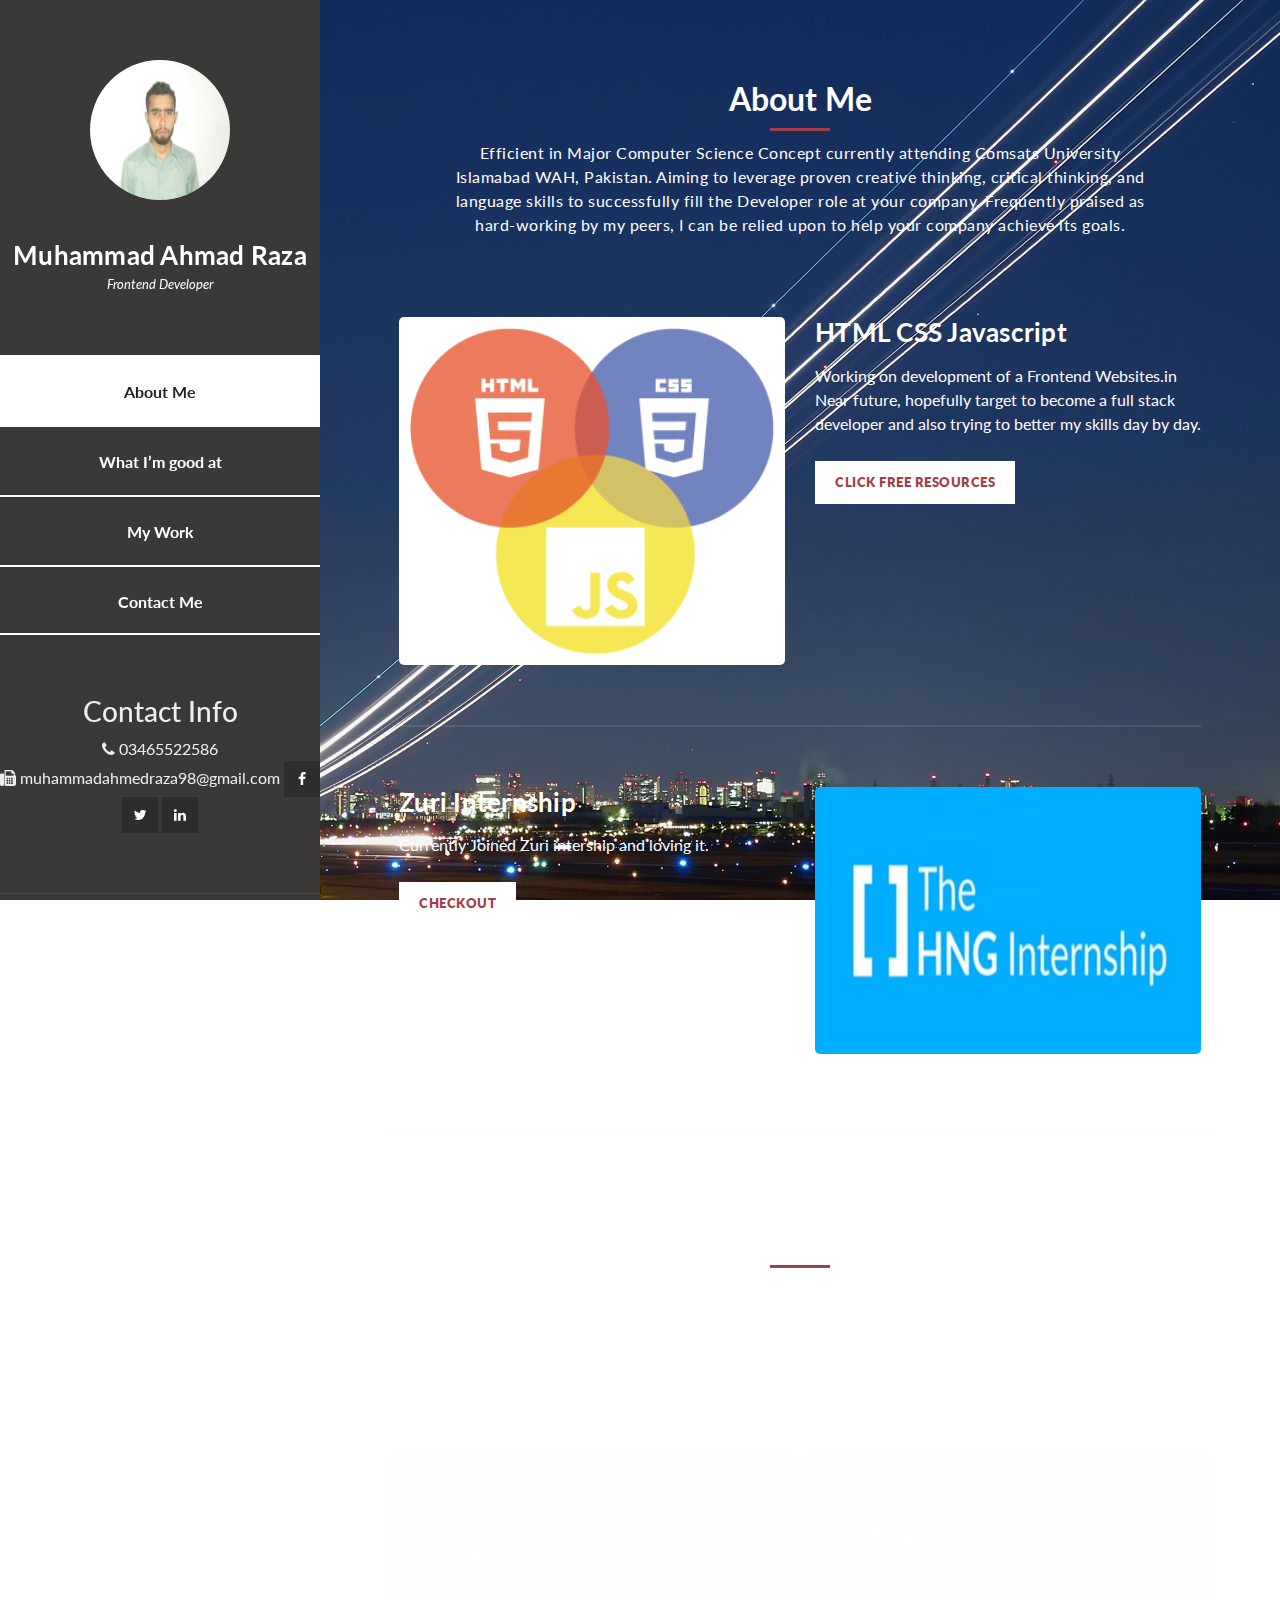
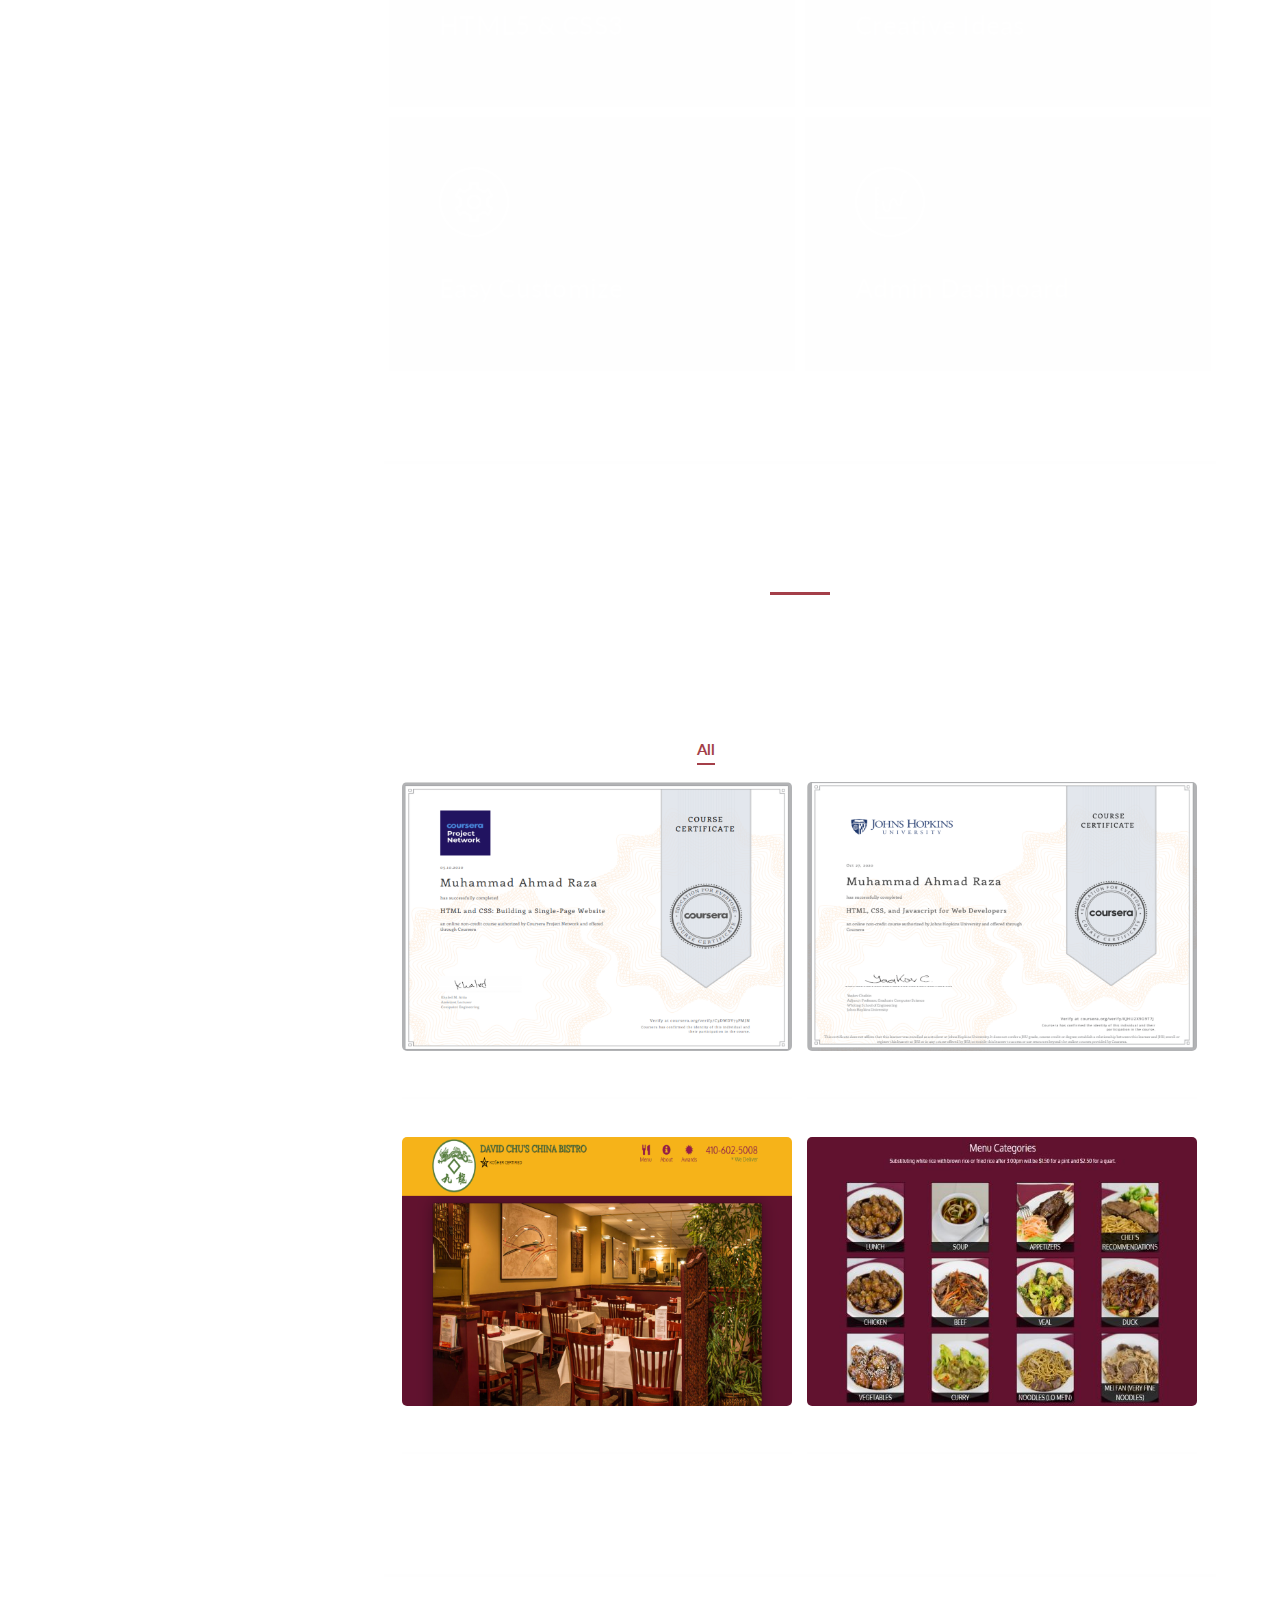
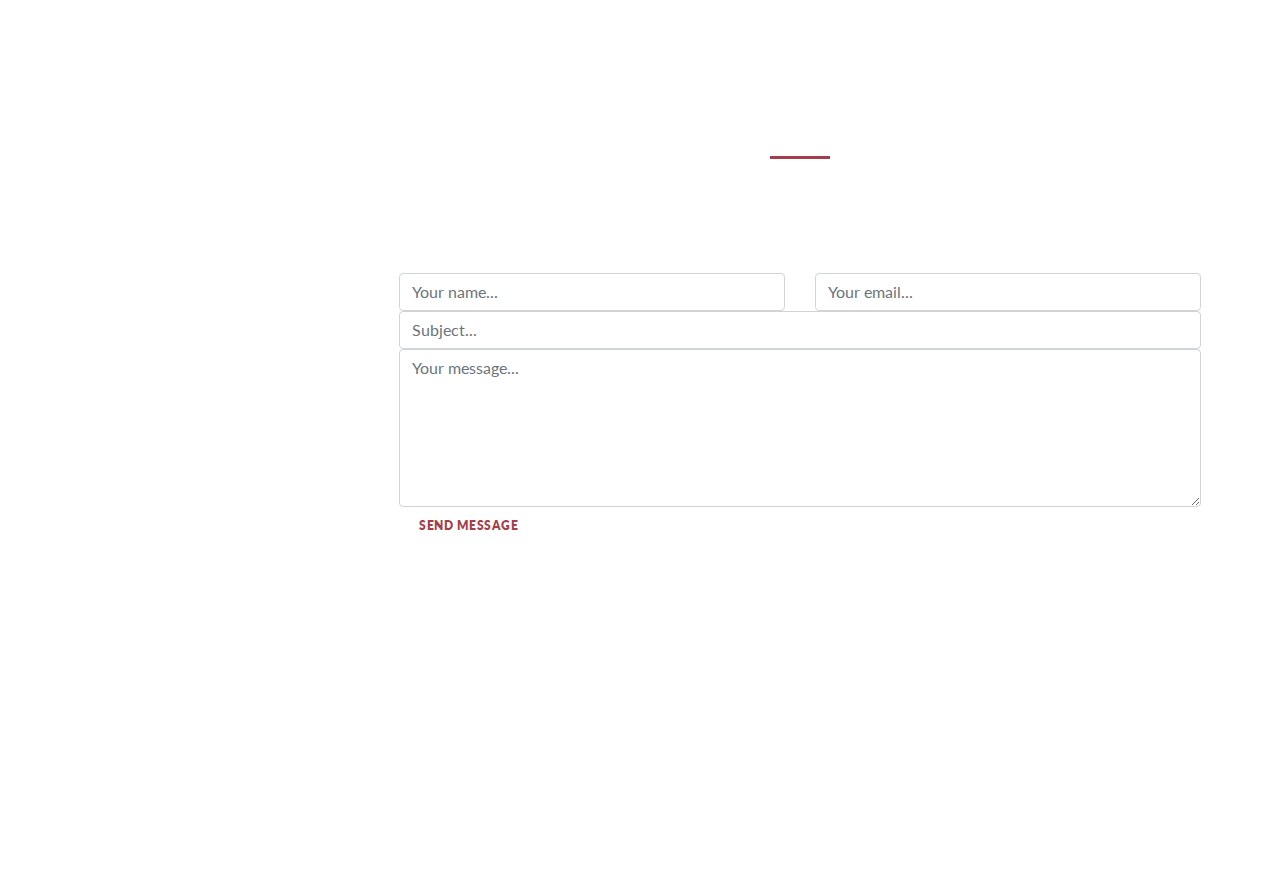
==== index.html @ da1e1af0 "Add files via upload" ====
<!DOCTYPE html>
<html lang="en">
  <head>
    <meta charset="utf-8" />
    <meta
      name="viewport"
      content="width=device-width, initial-scale=1, shrink-to-fit=no"
    />
    <meta name="description" content="" />
    <meta name="author" content="" />
    <link
      href="https://fonts.googleapis.com/css?family=Lato:100,300,400,700,900"
      rel="stylesheet"
    />

    <title>Ahmad Resume</title>
<!--
Reflux Template
https://templatemo.com/tm-531-reflux
-->
    <!-- Bootstrap core CSS -->
    <link href="vendor/bootstrap/css/bootstrap.min.css" rel="stylesheet" />

    <!-- Additional CSS Files -->
    <link rel="stylesheet" href="assets/css/fontawesome.css" />
    <link rel="stylesheet" href="assets/css/templatemo-style.css" />
    <link rel="stylesheet" href="assets/css/owl.css" />
    <link rel="stylesheet" href="assets/css/lightbox.css" />
  </head>

  <body>
    <div id="page-wraper">
      <!-- Sidebar Menu -->
      <div class="responsive-nav">
        <i class="fa fa-bars" id="menu-toggle"></i>
        <div id="menu" class="menu">
          <i class="fa fa-times" id="menu-close"></i>
          <div class="container">
            <div class="image">
              <a href="#"><img src="assets/images/author-image.jpg" alt="" /></a>
            </div>
            <div class="author-content">
              <h4>Muhammad Ahmad Raza</h4>
              <span>Frontend Developer</span>
            </div>
            <nav class="main-nav" role="navigation">
              <ul class="main-menu">
                <li><a href="#section1">About Me</a></li>
                <li><a href="#section2">What I’m good at</a></li>
                <li><a href="#section3">My Work</a></li>
                <li><a href="#section4">Contact Me</a></li>
              </ul>
            </nav>
            <div class="social-network">
              <ul class="soial-icons">
                <div class="contact-info">
                    <h3 class="main-title"style="color: #eeeeee">Contact Info</h3>
                    <ul
                        <li>
                            <i class="fa fa-phone"style="color: #eeeeee"></i>
                            <h8 style="color: #eeeeee">03465522586</h8>
                        </li>
                        <li>
                            <i class="fa fa-fax"style="color: #eeeeee"></i>
                            <h9 style="color: #eeeeee">muhammadahmedraza98@gmail.com</h9>
                        </li>
                <li>
                  <a href="https://web.facebook.com/profile.php?id=100008312316056"
                    ><i class="fa fa-facebook"></i
                  ></a>
                </li>
                <li>
                  <a href="#"><i class="fa fa-twitter"></i></a>
                </li>
                <li>
                  <a href="https://www.linkedin.com/in/ahmad-raza-a7414819a/"><i class="fa fa-linkedin"></i></a>
                </li>
              </ul>
            </div>
            <div class="copyright-text">
              <p>Copyright 2021 Ahmadraza</p>
            </div>
          </div>
        </div>
      </div>

      <section class="section about-me" data-section="section1">
        <div class="container">
          <div class="section-heading">
            <h2>About Me</h2>
            <div class="line-dec"></div>
            <span>Efficient in Major Computer Science Concept currently attending Comsats University Islamabad WAH, Pakistan. Aiming
                         to leverage proven creative thinking, critical thinking, and language skills to successfully fill the Developer role at your
                         company. Frequently praised as hard-working by my peers, I can be relied upon to help your company achieve its goals.</span>
          </div>
          <div class="left-image-post">
            <div class="row">
              <div class="col-md-6">
                <div class="left-image">
                  <img src="assets/images/left-image.png" alt="" />
                </div>
              </div>
              <div class="col-md-6">
                <div class="right-text">
                  <h4>HTML CSS Javascript</h4>
                  <p>
                     Working on development of a Frontend Websites.in Near future,
                    hopefully target to become a full stack developer and also trying to better my skills day by day.
                  </p>
                  <div class="white-button">
                    <a href="https://www.w3schools.com/html/default.asp">Click free Resources</a>
                  </div>
                </div>
              </div>
            </div>
          </div>
          <div class="right-image-post">
            <div class="row">
              <div class="col-md-6">
                <div class="left-text">
                  <h4>Zuri Internship</h4>
                  <p>
                    Currently Joined Zuri intership and loving it.
                  </p>
                  <div class="white-button">
                    <a href="https://hng.tech/">Checkout</a>
                  </div>
                </div>
              </div>
              <div class="col-md-6">
                <div class="right-image">
                  <img src="assets/images/right-image.jpeg" alt="" />
                </div>
              </div>
            </div>
          </div>
        </div>
      </section>

      <section class="section my-services" data-section="section2">
        <div class="container">
          <div class="section-heading">
            <h2>What I’m good at?</h2>
            <div class="line-dec"></div>
            <span
              >I'm good at Hardworking and passionate jobseeker with strong organizational skills eager to secure entry-level machine
               Learning intern in a skilled environment. Ready to help the team achieve company goals.
               Ambitious, career-focused jobseeker, anxious to obtain an entry-level ML position to help launch career while
              achieving company goals..</span>
          </div>
          <div class="row">
            <div class="col-md-6">
              <div class="service-item">
                <div class="first-service-icon service-icon"></div>
                <h4>HTML5 &amp; CSS3</h4>
                <p>

                </p>
              </div>
            </div>
            <div class="col-md-6">
              <div class="service-item">
                <div class="second-service-icon service-icon"></div>
                <h4>Creative Ideas</h4>
                <p>

                </p>
              </div>
            </div>
            <div class="col-md-6">
              <div class="service-item">
                <div class="third-service-icon service-icon"></div>
                <h4>Easy Customize</h4>
                <p>

                </p>
              </div>
            </div>
            <div class="col-md-6">
              <div class="service-item">
                <div class="fourth-service-icon service-icon"></div>
                <h4>Admin Dashboard</h4>
                <p>

                </p>
              </div>
            </div>
          </div>
        </div>
      </section>

      <section class="section my-work" data-section="section3">
        <div class="container">
          <div class="section-heading">
            <h2>My Work</h2>
            <div class="line-dec"></div>
            <span>
              I previously done My work in a Courseera. Which is a Leading Website with a top universities.
              And Here Some Detail of My HardWork and also Certificate.
              Which i say not enough but it is a first step towards My Success.
            </span>
          </div>
          <div class="row">
            <div class="isotope-wrapper">
              <form class="isotope-toolbar">
                <label
                  ><input
                    type="radio"
                    data-type="*"
                    checked=""
                    name="isotope-filter"/>
                  <span>all</span></label>
                <label>
                  <input
                    type="radio"
                    data-type="Certificates"
                    name="isotope-filter"
                  />
                  <span>Certificates</span></label>
                <label>
                  <input
                    type="radio"
                    data-type="Projects"
                    name="isotope-filter"/>
                  <span>Projects</span></label>
              <div class="isotope-box">
                <div class="isotope-item" data-type="Certificates">
                  <figure class="snip1321">
                    <img
                      src="assets/images/portfolio-01.png"
                      alt="sq-sample26"
                    />
                    <figcaption>
                      <a
                        href="assets/images/portfolio-01.png"
                        data-lightbox="image-1"
                        data-title="Caption">
                          <a href="https://www.coursera.org/account/accomplishments/verify/C3DWDY73PMJN">
                            <h12 style="color: #040505">CLICK HERE</h12>
                          </a>
                        </i>
                      </a>
                    </figcaption>
                  </figure>
                </div>

                <div class="isotope-item"
                     data-type="Certificates">
                  <figure class="snip1321">
                    <img
                      src="assets/images/portfolio-2.png"
                      alt="sq-sample26"
                    />
                    <figcaption>
                      <a
                        href="assets/images/portfolio-2.png"
                        data-lightbox="image-1"
                        data-title="Caption">
                        <a href="https://www.coursera.org/account/accomplishments/verify/KJHU2X9G9T7J">
                          <h12 style="color: #040505">CLICK HERE</h12>
                        </a>
                        </i>
                      </a>
                    </figcaption>
                  </figure>
                </div>

                <div class="isotope-item" data-type="Projects">
                  <figure class="snip1321">
                    <img
                      src="assets/images/portfolio-3.png"
                      alt="sq-sample26"
                    />
                    <figcaption>
                      <a
                        href="assets/images/portfolio-3.png"
                        data-lightbox="image-1"
                        data-title="Caption">
                        <a href="https://ahmadr680.github.io/AhmadR680-David-Chu-s-China.github.io/">
                           <h12 style="color: #040505">CLICK HERE</h12>
                        </a>

                        </i>
                      </a>
                    </figcaption>
                  </figure>
                </div>

                <div class="isotope-item" data-type="Projects">
                  <figure class="snip1321">
                    <img
                      src="assets/images/portfolio-04.jpg"
                      alt="sq-sample26"
                    />
                    <figcaption>
                      <a
                        href="assets/images/portfolio-04.jpg"
                        data-lightbox="image-1"
                        data-title="Caption">
                            <a href="https://ahmadr680.github.io/AhmadR680-David-Chu-s-China.github.io/">
                              <h12 style="color: #040505">CLICK HERE</h12>
                            </a>
                      </i>
                      </a>

                    </figcaption>
                  </figure>
                </div>
              </div>
            </div>
         </section>

      <section class="section contact-me" data-section="section4">
        <div class="container">
          <div class="section-heading">
            <h2 style="margin-top: 50px">Contact Me</h2>
            <div class="line-dec"></div>
            <span
              >Feel free to Contact me. Iam here to respond you.</span
            >
          </div>
          <div class="row">
            <div class="right-content">
              <div class="container">
                <form id="contact" action="ahmad.php" method="post">
                  <div class="row">
                    <div class="col-md-6">
                      <fieldset>
                        <input
                          name="name"
                          type="text"
                          class="form-control"
                          id="name"
                          placeholder="Your name..."
                          required=""
                        />
                      </fieldset>
                    </div>
                    <div class="col-md-6">
                      <fieldset>
                        <input
                          name="email"
                          type="text"
                          class="form-control"
                          id="email"
                          placeholder="Your email..."
                          required=""
                        />
                      </fieldset>
                    </div>
                    <div class="col-md-12">
                      <fieldset>
                        <input
                          name="subject"
                          type="text"
                          class="form-control"
                          id="subject"
                          placeholder="Subject..."
                          required=""
                        />
                      </fieldset>
                    </div>
                    <div class="col-md-12">
                      <fieldset>
                        <textarea
                          name="message"
                          rows="6"
                          class="form-control"
                          id="message"
                          placeholder="Your message..."
                          required=""
                        ></textarea>
                      </fieldset>
                    </div>
                    <div class="col-md-12">
                      <fieldset>
                        <button type="submit" id="form-submit" class="button" >
                          Send Message
                        </button>
                      </fieldset>
                    </div>
                  </div>
                </form>
              </div>
            </div>
          </div>
        </div>
      </section>
    </div>

    <!-- Scripts -->
    <!-- Bootstrap core JavaScript -->
    <script src="vendor/jquery/jquery.min.js"></script>
    <script src="vendor/bootstrap/js/bootstrap.bundle.min.js"></script>

    <script src="assets/js/isotope.min.js"></script>
    <script src="assets/js/owl-carousel.js"></script>
    <script src="assets/js/lightbox.js"></script>
    <script src="assets/js/custom.js"></script>
    <script>
      //according to loftblog tut
      $(".main-menu li:first").addClass("active");

      var showSection = function showSection(section, isAnimate) {
        var direction = section.replace(/#/, ""),
          reqSection = $(".section").filter(
            '[data-section="' + direction + '"]'
          ),
          reqSectionPos = reqSection.offset().top - 0;

        if (isAnimate) {
          $("body, html").animate(
            {
              scrollTop: reqSectionPos
            },
            800
          );
        } else {
          $("body, html").scrollTop(reqSectionPos);
        }
      };

      var checkSection = function checkSection() {
        $(".section").each(function() {
          var $this = $(this),
            topEdge = $this.offset().top - 80,
            bottomEdge = topEdge + $this.height(),
            wScroll = $(window).scrollTop();
          if (topEdge < wScroll && bottomEdge > wScroll) {
            var currentId = $this.data("section"),
              reqLink = $("a").filter("[href*=\\#" + currentId + "]");
            reqLink
              .closest("li")
              .addClass("active")
              .siblings()
              .removeClass("active");
          }
        });
      };

      $(".main-menu").on("click", "a", function(e) {
        e.preventDefault();
        showSection($(this).attr("href"), true);
      });

      $(window).scroll(function() {
        checkSection();
      });
    </script>
  </body>
</html>
---- assets/css/templatemo-style.css ----
@import url(fontawesome.css);
@import url("https://fonts.googleapis.com/css?family=Lato:100,300,400,700,900");
body {
    font-family: 'Lato', sans-serif;
}

#page-wraper {
    background: url(../images/page-bg.jpg) no-repeat center center fixed;
    -webkit-background-size: cover;
    -moz-background-size: cover;
    -o-background-size: cover;
    background-size: cover;
    width: 100%;
}


/* Basic */

body {
    overflow-x: hidden;
}

input,
select,
textarea {
    outline: none;
}

a,
a:hover {
    text-decoration: none;
}

p {
    font-size: 16px;
    line-height: 24px;
    color: #fff;
}

h4 {
    font-size: 26px;
    font-weight: 700;
    color: #fff;
    letter-spacing: 0.25px;
}

img {
    width: 100%;
    overflow: hidden;
}

ul {
    padding: 0;
    margin: 0;
    list-style: none;
}

ul li {
    display: inline-block;
}

html {
    -webkit-box-sizing: border-box;
    -moz-box-sizing: border-box;
    box-sizing: border-box;
}

*,
*:before,
*:after {
    -webkit-box-sizing: inherit;
    -moz-box-sizing: inherit;
    box-sizing: inherit;
}

.clearfix {
    zoom: 1;
}

.clearfix:before,
.clearfix:after {
    content: "";
    display: table;
}

.clearfix:after {
    clear: both;
}

.container {
    margin: 0 auto;
}

.main-nav {
    text-align: center;
}

.main-nav li:last-child a {
    border-bottom: 2px solid #fff;
}

.main-nav li {
    display: block;
}

.main-nav li a {
    height: 70px;
    line-height: 70px;
    display: inline-block;
    font-size: 16px;
    font-weight: 700;
    color: #fff;
    width: 100%;
    transition: all 0.5s;
    border-top: 2px solid #fff;
}

.main-nav li:hover a,
.main-nav li.active a {
    background: #fff;
    color: #262223;
}

/* Sidebar Menu */

.menu .image {
    margin-top: 60px;
}

.menu .image img {
    width: 140px;
    height: 140px;
    border-radius: 50%;
    text-align: center;
}

.menu .author-content {
    margin: 40px 0px 60px 0px;
}

.menu .author-content h4 {
    margin-bottom: 0px;
}

.menu .author-content span {
    font-size: 13px;
    font-style: italic;
    color: #fff;
}

.menu .social-network {
    margin-top: 60px;
}

.menu .social-network ul li {
    margin: 0 3px;
}

.menu .social-network ul li a {
    width: 40px;
    height: 40px;
    display: inline-block;
    text-align: center;
    line-height: 40px;
    background-color: rgba(0, 0, 0, 0.2);
    color: #fff;
    font-size: 14px;
    transition: all 0.5s;
}

.menu .social-network ul li a:hover {
    background-color: #fff;
    color: #a43f49;
}

.menu .copyright-text {
    position: relative;
    margin-top: 60px;
}

.menu .copyright-text p {
    border-top: 1px solid rgba(250, 250, 250, 0.1);
    display: inline-block;
    width: 100%;
    padding-left: 30px;
    padding-right: 30px;
    padding-top: 30px;
    font-size: 13px;
}

.menu:before,
.menu:after {
    content: "";
    display: table;
}

.menu:after {
    clear: both;
}

.menu a {
    text-decoration: none;
    color: inherit;
}

.menu {
    text-align: center;
}

.menu::-webkit-scrollbar {
    display: none;
}

.menu {
    left: 10%;
  -webkit-transition: -webkit-transform 233ms cubic-bezier(0, 0, 0.21, 1);
  -webkit-overflow-scrolling: touch;
  background-color: #3b3838;
  box-sizing: border-box;
  height: 100vh;  
  max-height: 100vh !important;
  max-width: 80vw !important;
  min-width: 45px !important;
  outline: none;
  overflow-x: hidden !important;
  overflow-y: auto !important;
  padding: 0;
  position: fixed !important;
  top: calc(0px);  
  width: 20%;
  will-change: transform;
  z-index: 9999 !important;
}

.menu-toggle {
  color: #fff;
  cursor: pointer;
  font-size: 25px;
  position: fixed;
  right: 25px;
  top: 25px;
}

#menu-toggle {
    z-index: 999;
    cursor: pointer;
    position: fixed;
    top: 0;
    left: 0;
    color: #a43f49;
    background-color: #fff;
    width: 60px;
    height: 60px;
    text-align: center;
    display: inline-block;
    line-height: 60px;
}

.menu-close {
  cursor: pointer;
}

#menu-close {
    cursor: pointer;
    text-align: right;
    color: #a43f49;
    background-color: #fff;
    width: 100%;
    height: 60px;
    text-align: center;
    display: inline-block;
    line-height: 60px;
}


/* Section */

.section {
    color: #fff;
    width: 55%;
    right: 10%;
    left: 35%;
    position: relative;
    min-height: 100vh;
    padding-bottom: 80px;
    border-bottom: 3px solid rgba(250, 250, 250, 0.25);
}

.section-heading {
    text-align: center;
    padding: 80px 45px;
}

.section-heading h2 {
    font-size: 32px;
    font-weight: 700;
    color: #fff;
}

.section-heading .line-dec {
    width: 60px;
    height: 3px;
    background-color: #a43f49;
    margin: 10px auto;
}

.section-heading span {
    margin-top: 5px;
    font-size: 16px;
    color: #fff;
    letter-spacing: 0.5px;
}


/* Buttons */

.white-button a {
    display: inline-block;
    padding: 12px 20px;
    background-color: #fff;
    color: #a43f49;
    font-size: 13px;
    font-weight: 800;
    letter-spacing: 0.5px;
    text-transform: uppercase;
    transition: all 0.5s;
}

.white-button a:hover {
    background-color: #a43f49;
    color: #fff;
}

button {
    display: inline-block;
    padding: 10px 20px;
    background-color: #fff;
    color: #a43f49;
    font-size: 12px;
    font-weight: 800;
    letter-spacing: 0.5px;
    text-transform: uppercase;
    transition: all 0.5s;
    border: none;
    outline: none;
    cursor: pointer;
}

button:hover {
    outline: none;
    background-color: #a43f49;
    color: #fff;
}


/* Left & Right Post */

.right-image-post {
    margin-top: 60px;
    padding-top: 60px;
    border-top: 2px solid rgba(250, 250, 250, 0.1);
}

.left-image img,
.right-image img {
    border-radius: 5px;
}

.right-image-post h4,
.left-image-post h4 {
    margin-top: 30px;
}

.right-image-post p,
.left-image-post p {
    margin-top: 20px;
}

.right-image-post .white-button,
.left-image-post .white-button {
    margin-top: 30px;
}


/* Services */

.my-services .col-md-6 {
    padding-left: 5px;
    padding-right: 5px;
}

.service-item {
    margin-bottom: 10px;
    padding: 50px;
    background-color: rgba(250, 250, 250, 0.1);
    transition: all 0.5s;
}

.service-item h4 {
    transition: all 0.5s;
}

.service-item p {
    transition: all 0.5s;
}

.service-item:hover {
    background-color: rgba(250, 250, 250, 1);
}

.service-item:hover h4 {
    color: #1e1e1e;
}

.service-item:hover p {
    color: #4a4a4a;
}

.service-item .service-icon {
    width: 70px;
    height: 70px;
    display: inline-block;
    margin-bottom: 30px;
    background-size: cover;
    background-repeat: no-repeat;
    transition: all 0.5s;
}

.service-item .first-service-icon {
    background-image: url(../images/first-white-icon.png);
}

.service-item:hover .first-service-icon {
    background-image: url(../images/first-main-icon.png);
}

.service-item .second-service-icon {
    background-image: url(../images/second-white-icon.png);
}

.service-item:hover .second-service-icon {
    background-image: url(../images/second-main-icon.png);
}

.service-item .third-service-icon {
    background-image: url(../images/third-white-icon.png);
}

.service-item:hover .third-service-icon {
    background-image: url(../images/third-main-icon.png);
}

.service-item .fourth-service-icon {
    background-image: url(../images/fourth-white-icon.png);
}

.service-item:hover .fourth-service-icon {
    background-image: url(../images/fourth-main-icon.png);
}


/* My Work */

section.my-work .section-heading {
    text-align: center;
    padding: 80px 45px 50px 45px;
}

.isotope-wrapper {
    position: relative;
    width: 100%;
    margin: auto;
}

.isotope-toolbar input[type="radio"] {
    display: none;
}

.isotope-toolbar span {
    text-transform: capitalize;
    display: inline-block;
    margin-right: 15px;
    padding-bottom: 3px;
    font-size: 15px;
    font-weight: 700;
    border-bottom: 2px solid transparent;
    transform: ease-in-out 0.5s;
    cursor: pointer;
}

.isotope-toolbar input[type="radio"]:checked + span {
    color: #a43f49;
    border-bottom: 2px solid #a43f49;
}

.isotope-box {
    position: relative;
    width: 100%;
}

.isotope-toolbar {
    text-align: center;
    margin: 10px;
}

.isotope-toolbar p {
    border-top: 1px solid #fff;
    padding-top: 15px;
}

.isotope-toolbar a {
    color: #fff;
}

.isotope-item {
    position: relative;
    width: 48%;
    margin: 1%;
    border-bottom: 2px solid rgba(250,250,250,0.1);
    padding-bottom: 30px;
    margin-bottom: 30px;
}

.isotope-item img {
    top: 0;
    left: 0;
    width: 100%;
    height: 100%;
    border-radius: 5px;
}

.lazyload {
    background: #f7f7f7;
}

.lazyloading {
    background: #f7f7f7 url(//afarkas.github.io/lazysizes/assets/imgs/loader.gif) no-repeat center;
    min-height: 60px;
}

figure.snip1321 {
  overflow: hidden;
  text-align: center;
  -webkit-perspective: 50em;
  perspective: 50em;
}
figure.snip1321 * {
  -webkit-box-sizing: padding-box;
  box-sizing: padding-box;
  -webkit-transition: all 0.2s ease-out;
  transition: all 0.2s ease-out;
}
figure.snip1321 figcaption {
  top: 50%;
  left: 20px;
  right: 20px;
  position: absolute;
  opacity: 0;
  z-index: 1;
}
figure.snip1321 h4 {
    margin-top: 15px;
  margin-bottom: 5px;
  color: #232323;
}
figure.snip1321 span {
    font-size: 14px;
    font-style: italic;
    display: block;
    color: #7a7a7a;
}
figure.snip1321 i {
  position: relative!important;
  font-size: 18px;
  background-color: #a43f49;
  width: 40px;
  height: 40px;
  display: inline-block;
  text-align: center;
  line-height: 40px;
  border-radius: 5px;
  color: #fff;
}
figure.snip1321:after {
  background-color: #ffffff;
  position: absolute;
  content: "";
  display: block;
  top: 20px;
  left: 20px;
  right: 20px;
  bottom: 20px;
  -webkit-transition: all 0.4s ease-in-out;
  transition: all 0.4s ease-in-out;
  -webkit-transform: rotateX(-90deg);
  transform: rotateX(-90deg);
  -webkit-transform-origin: 50% 50%;
  -ms-transform-origin: 50% 50%;
  transform-origin: 50% 50%;
  opacity: 0;
}
figure.snip1321 a {
  left: 0;
  right: 0;
  top: 0;
  bottom: 0;
  z-index: 1;
}
figure.snip1321:hover figcaption,
figure.snip1321.hover figcaption {
  -webkit-transform: translateY(-50%);
  transform: translateY(-50%);
  opacity: 1;
  -webkit-transition-delay: 0.2s;
  transition-delay: 0.2s;
}
figure.snip1321:hover:after,
figure.snip1321.hover:after {
  -webkit-transform: rotateX(0);
  transform: rotateX(0);
  opacity: 0.9;
}


/* Contact Me */

section.contact-me {
    border-bottom: none;
}

#contact input {
    background-color: rgba(250,250,250,0.1);
    border: 1px solid rgba(250,250,250,1);
    border-radius: 0px;
    margin-bottom: 30px;
    color: #fff;
    font-size: 14px;
    height: 40px;
    line-height: 40px;
    width: 100%;
    padding-left: 15px;
}

#contact input:focus {
    outline: none;
    box-shadow: none;
}

#contact textarea {
    background-color: rgba(250,250,250,0.1);
    border: 1px solid rgba(250,250,250,1);
    border-radius: 0px;
    margin-bottom: 30px;
    color: #fff;
    font-size: 14px;
    height: 180px;
    max-height: 220px;
    line-height: 40px;
    width: 100%;
    padding-left: 15px;
}

#contact textarea:focus {
    outline: none;
    box-shadow: none;
}

#contact {
    text-align: center;
}

@media screen and (max-width: 1680px) {
    .menu {
        left: 5%;
    }

    .section {
        color: #fff;
        width: 65%;
        right: 5%;
        left: 30%;
    }
}

@media screen and (max-width: 1680px) and (min-width: 846px) { 
    .menu .social-network ul li a {
        width: 36px;
        height: 36px;
        line-height: 36px;
    }

    .menu .social-network ul li {
        margin: 0;
    }

    .menu .image {
        margin-top: 60px;
    }
}

@media screen and (max-width: 1280px) {
    .menu {
        left: 0%;
    }

    .right-image-post h4,
    .left-image-post h4 {
        margin-top: 0px;
    }

    .right-image-post p,
    .left-image-post p {
        margin-top: 15px;
    }

    .right-image-post .white-button,
    .left-image-post .white-button {
        margin-top: 25px;
    }

}

.menu .container {
    padding-left: 0;
    padding-right: 0;
}

@media screen and (max-width: 1280px) and (min-width: 846px) {
    .menu {
        width: 25%;
    }
}

#menu-toggle,
#menu-close {
    display: none;
}  

@media screen and (max-width: 845px) {        
    #menu-toggle,
    #menu-close {
        display: inline-block;
    }    

    .menu {        
        width: 320px;
        -webkit-transform: translateX(-100%) !important;
        transform: translateX(-100%) !important;
        transition: -webkit-transform 233ms cubic-bezier(0, 0, 0.21, 1);
        transition: transform 233ms cubic-bezier(0, 0, 0.21, 1);
        transition: transform 233ms cubic-bezier(0, 0, 0.21, 1), -webkit-transform 233ms cubic-bezier(0, 0, 0.21, 1);
    }

    .menu .image {
        margin-top: 40px;        
    }

    .menu .image img {
        width: 120px;
        height: 120px;
    }

    .menu .author-content {
        margin: 20px 0px 40px 0px;
    }

    .menu .container {
        padding-left: 15px;
        padding-right: 15px;
    }

    .menu.open {
        display: inline-block;
        -webkit-transform: translateX(0) !important;
                transform: translateX(0) !important;
    }

    .responsive-nav {
        display: inline-block;
    }
    .section {
        width: 94%;
        right: 3%;
        left: 3%;
    }
    .isotope-item {
        width: 94%;
        margin: 3%;
    }
    .left-image-post img {
        margin-bottom: 30px;
    }
    .right-image-post img {
        margin-top: 30px;
    }
    .isotope-item {
        border-bottom: none;
        text-align: center;
    }
    .isotope-toolbar {
        margin-bottom: 20px;
    }
}
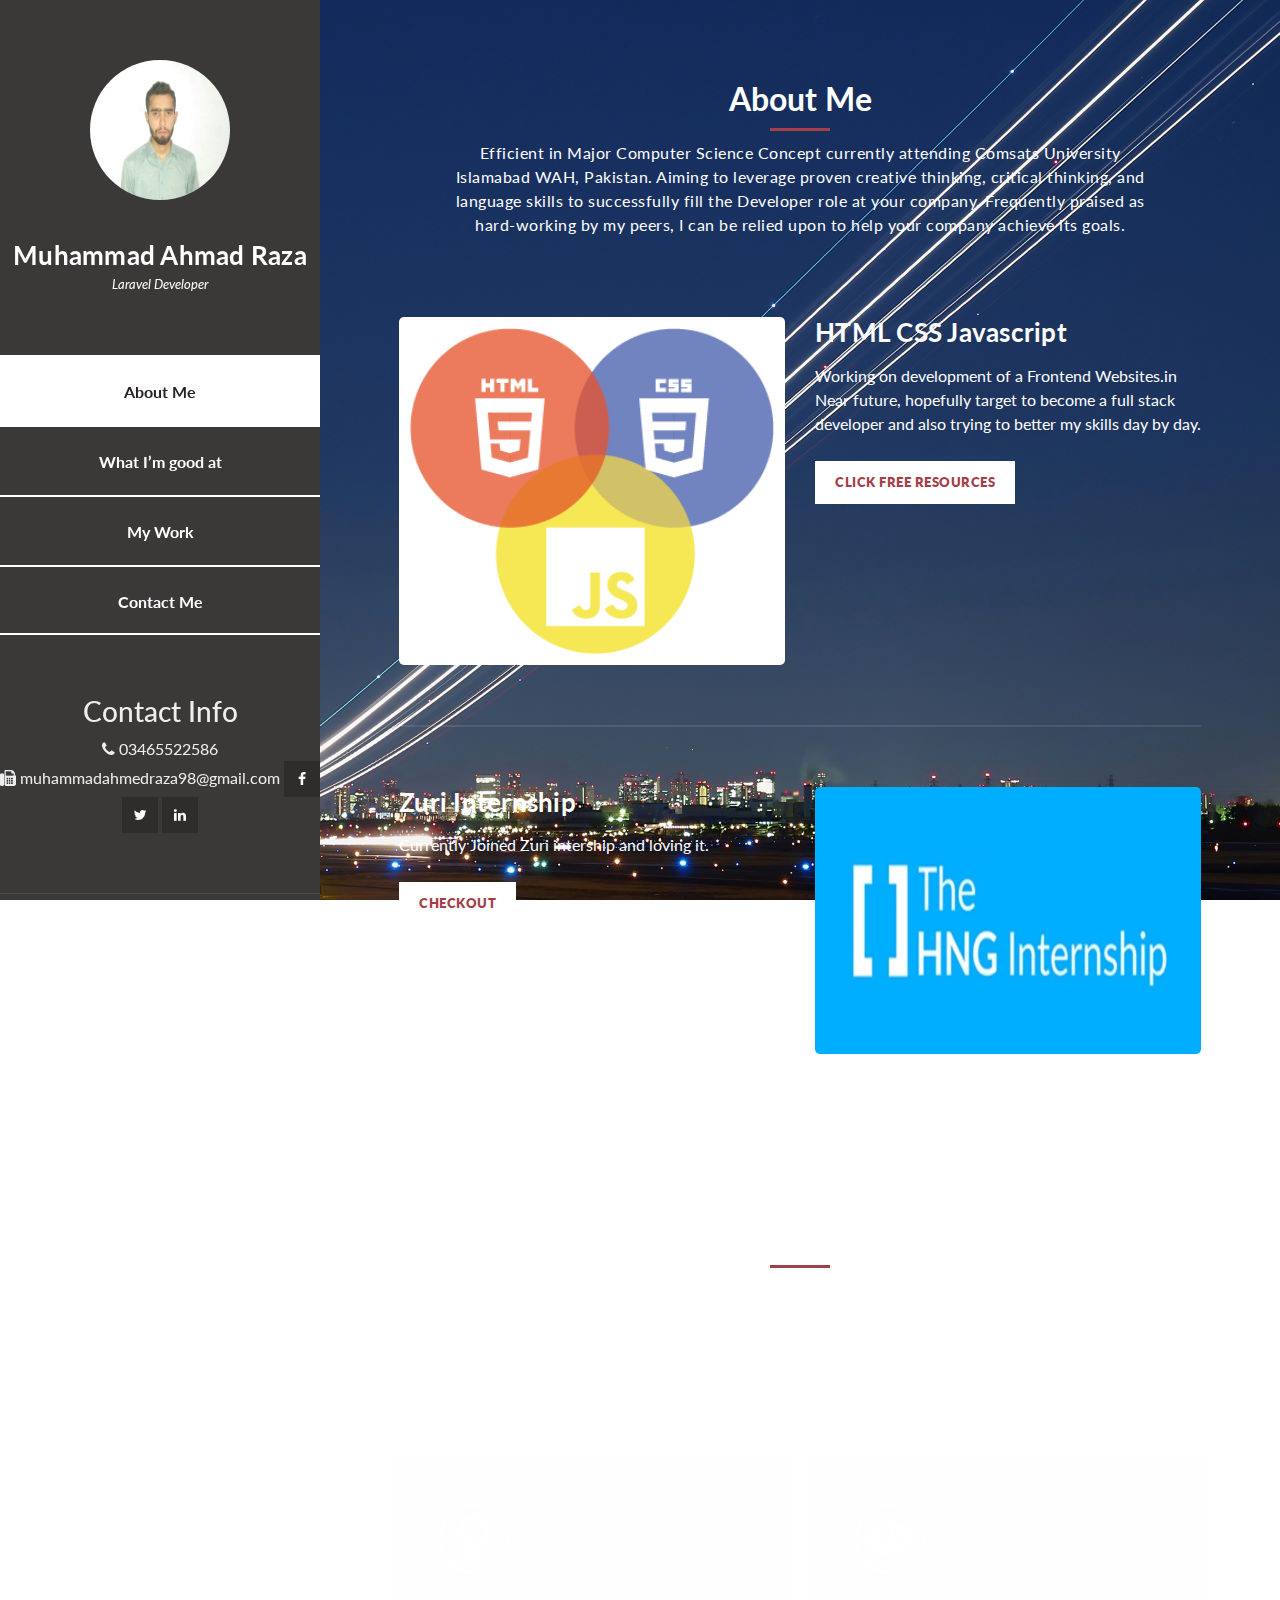
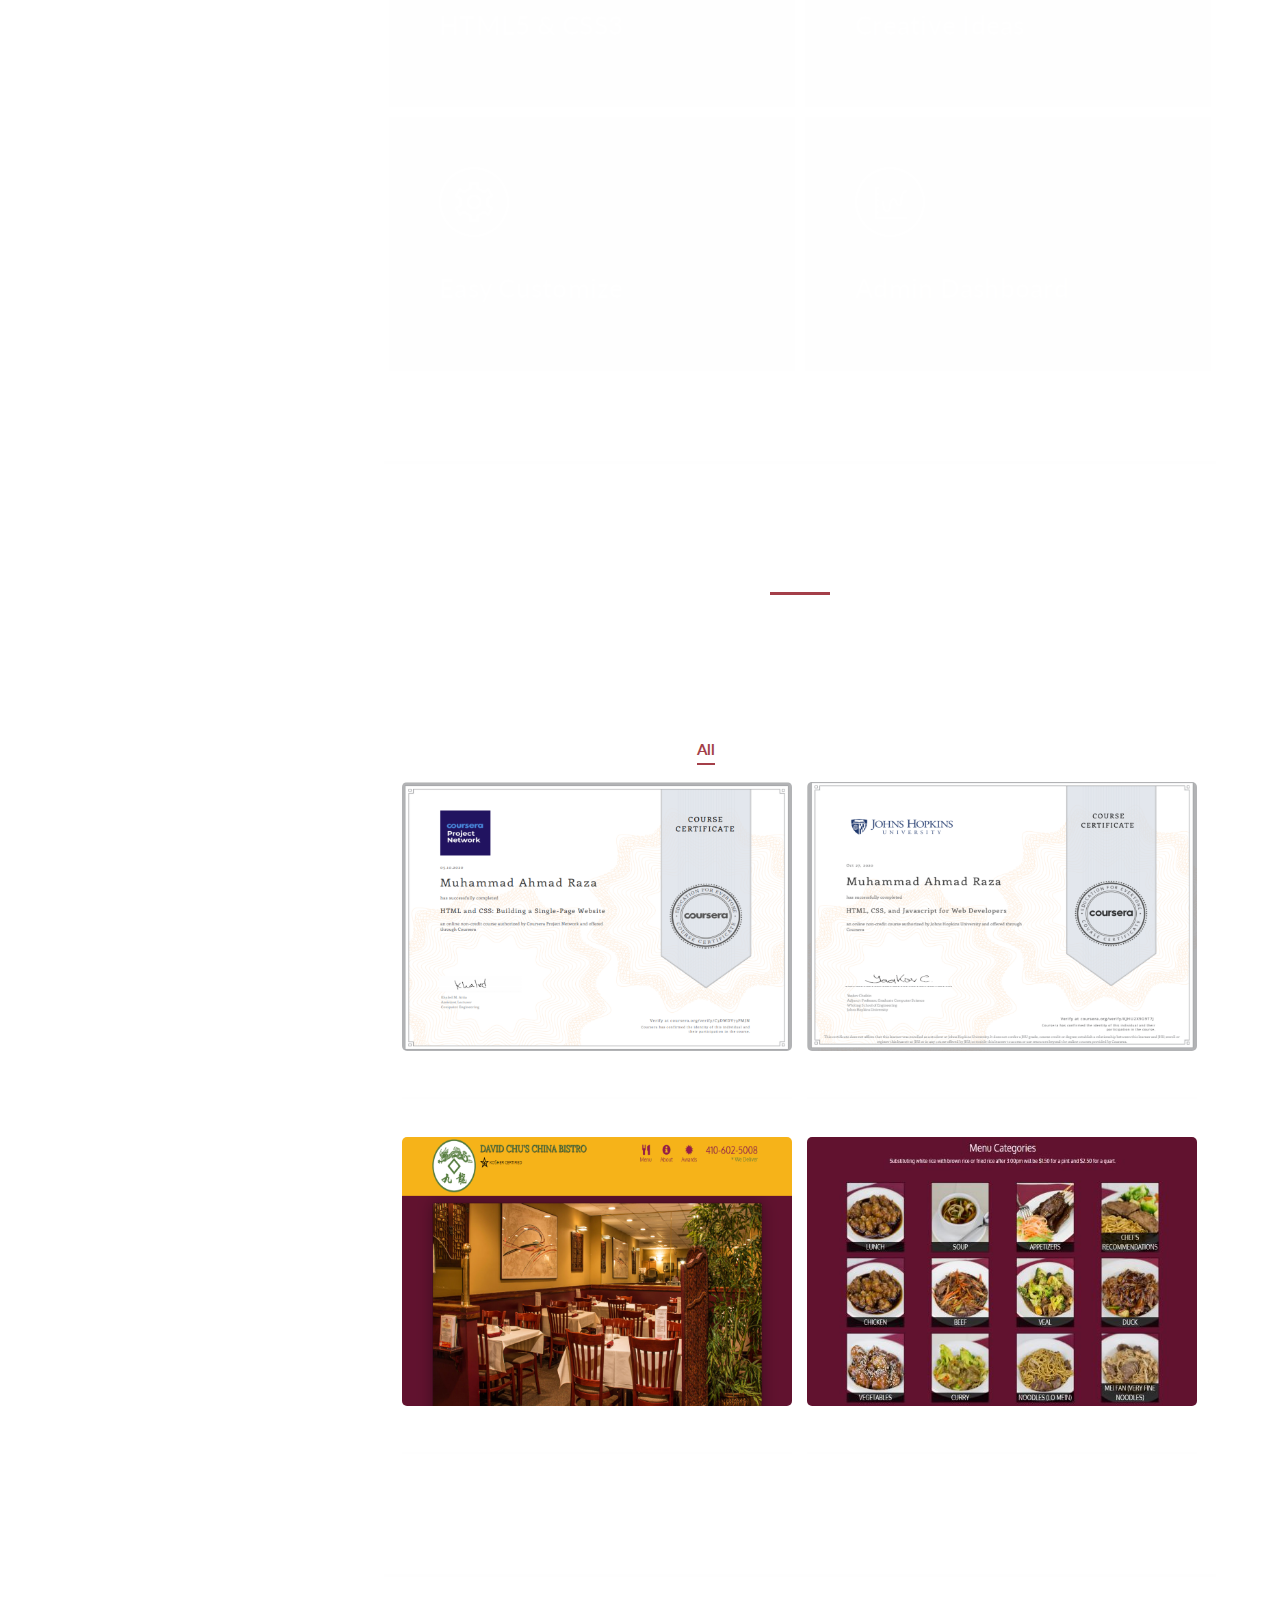
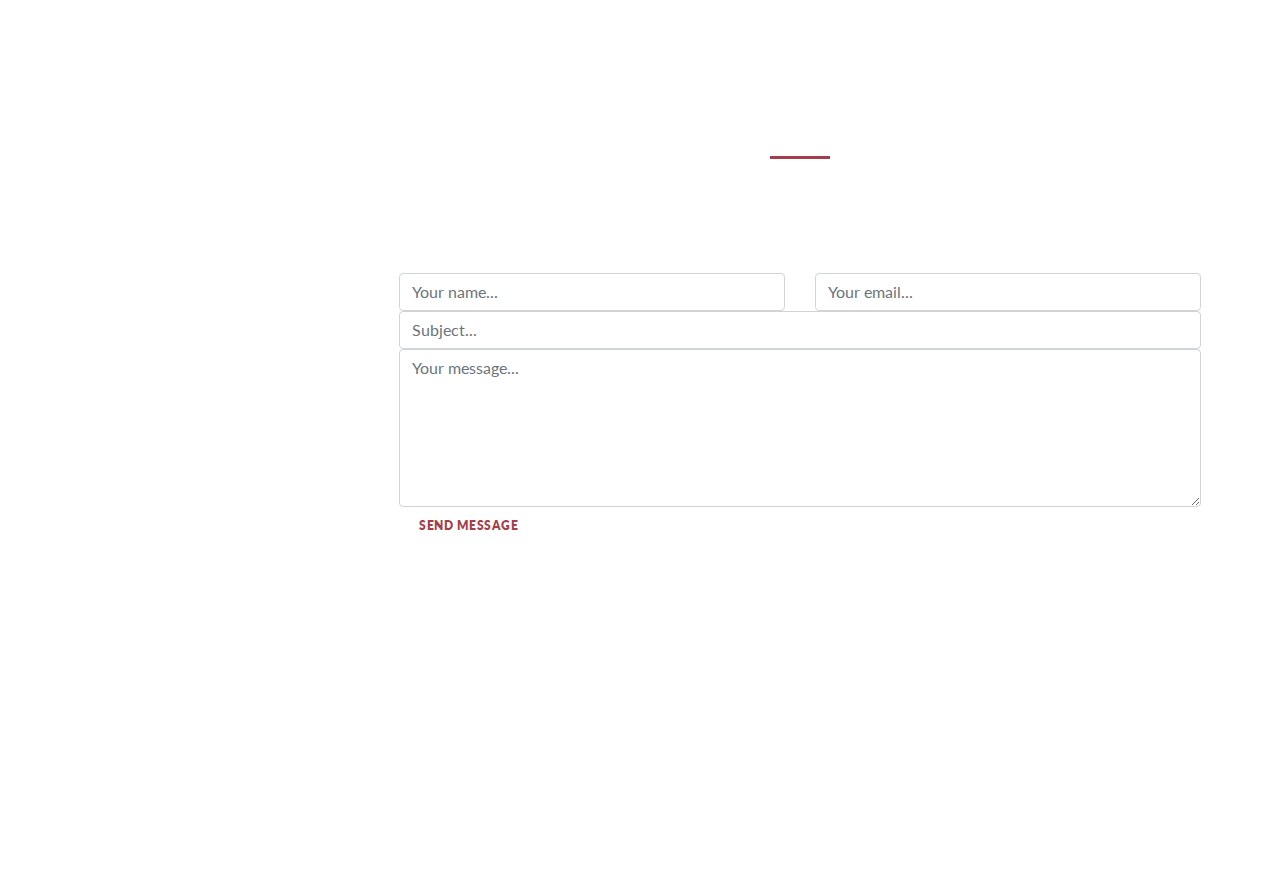
==== commit 6f05461e: "Update index.html" ====
--- a/index.html
+++ b/index.html
@@ -41,7 +41,7 @@
             </div>
             <div class="author-content">
               <h4>Muhammad Ahmad Raza</h4>
-              <span>Frontend Developer</span>
+              <span>Laravel Developer</span>
             </div>
             <nav class="main-nav" role="navigation">
               <ul class="main-menu">
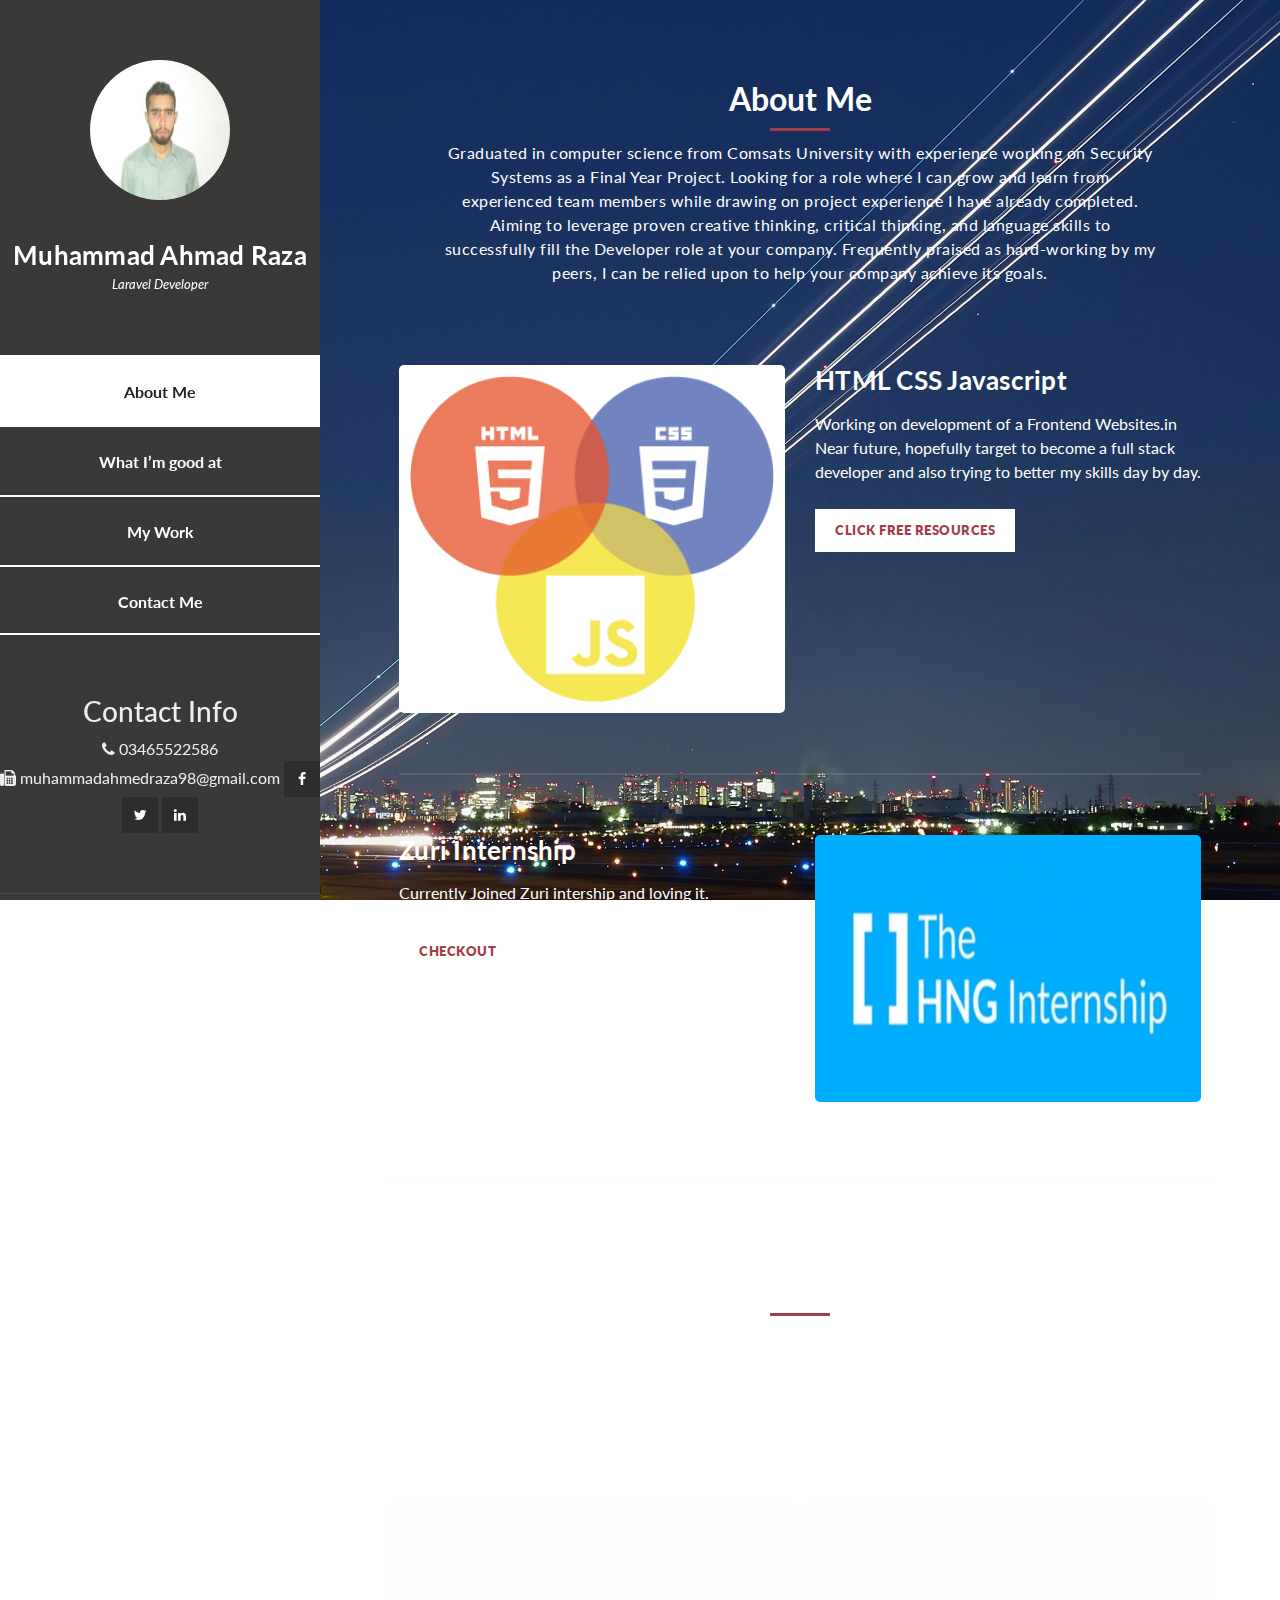
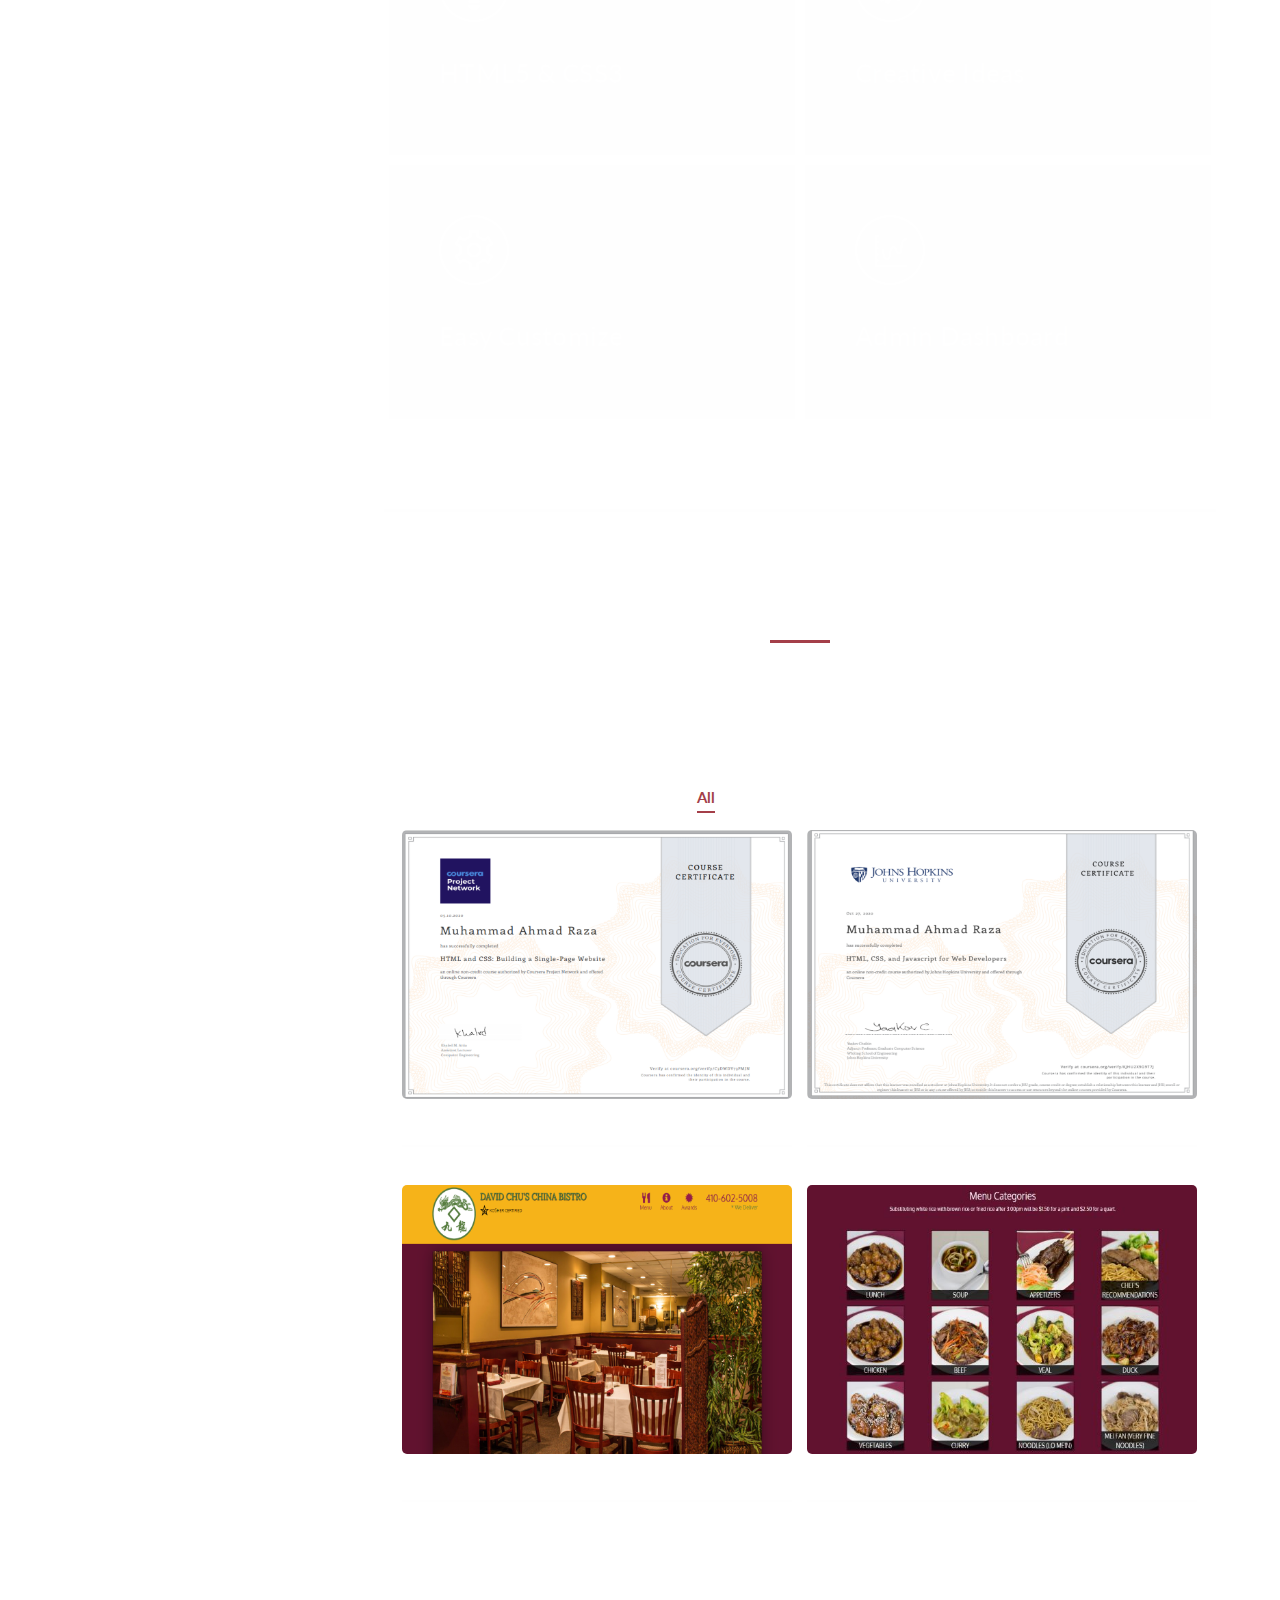
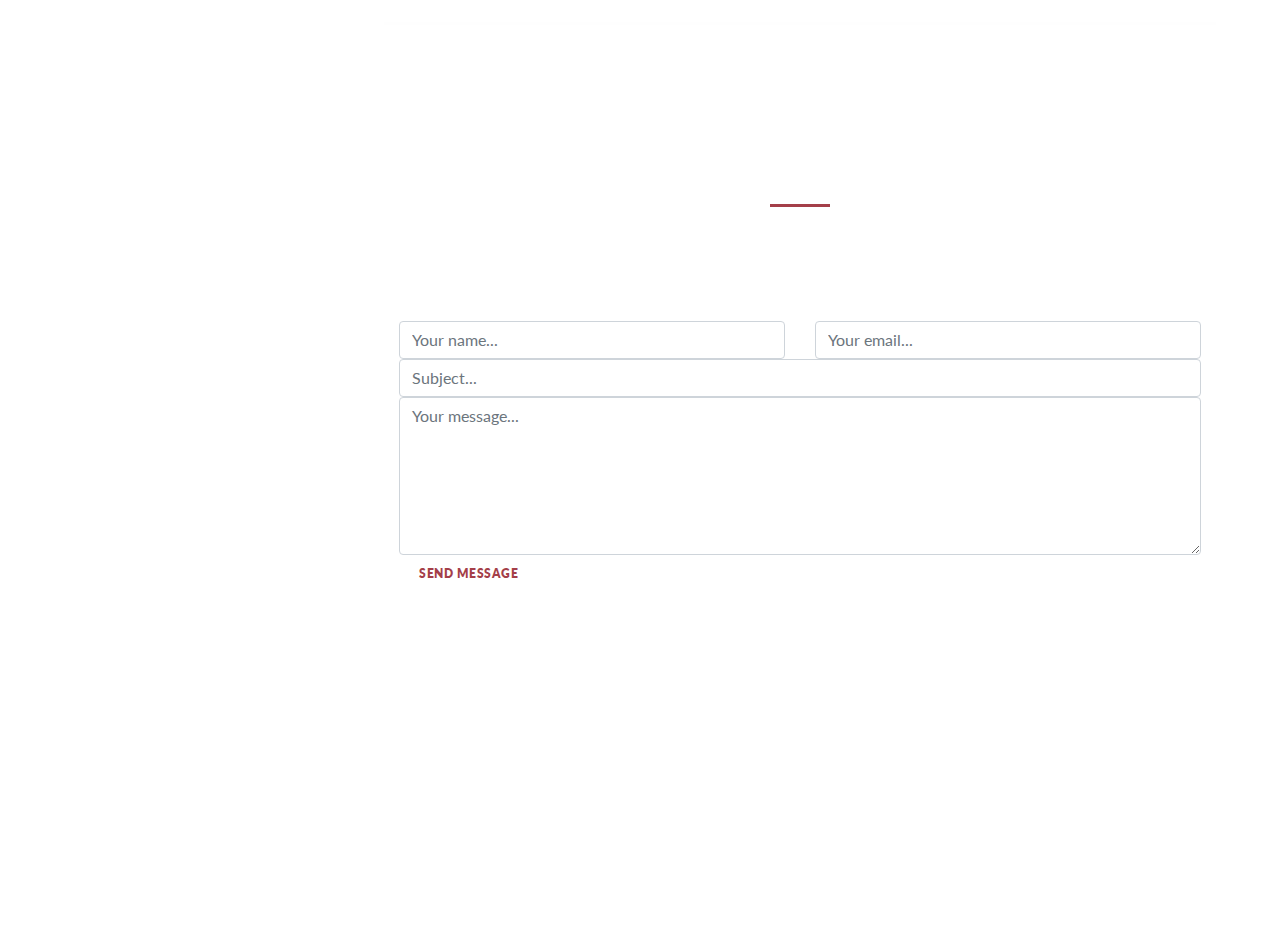
==== commit 1c93a5e5: "Update index.html" ====
--- a/index.html
+++ b/index.html
@@ -13,7 +13,7 @@
       rel="stylesheet"
     />
 
-    <title>Ahmad Resume</title>
+    <title>Personal Portfolio</title>
 <!--
 Reflux Template
 https://templatemo.com/tm-531-reflux
@@ -89,7 +89,7 @@
           <div class="section-heading">
             <h2>About Me</h2>
             <div class="line-dec"></div>
-            <span>Efficient in Major Computer Science Concept currently attending Comsats University Islamabad WAH, Pakistan. Aiming
+            <span>Graduated in computer science from Comsats University with experience working on Security Systems as a Final Year Project. Looking for a role where I can grow and learn from experienced team members while drawing on project experience I have already completed. Aiming
                          to leverage proven creative thinking, critical thinking, and language skills to successfully fill the Developer role at your
                          company. Frequently praised as hard-working by my peers, I can be relied upon to help your company achieve its goals.</span>
           </div>
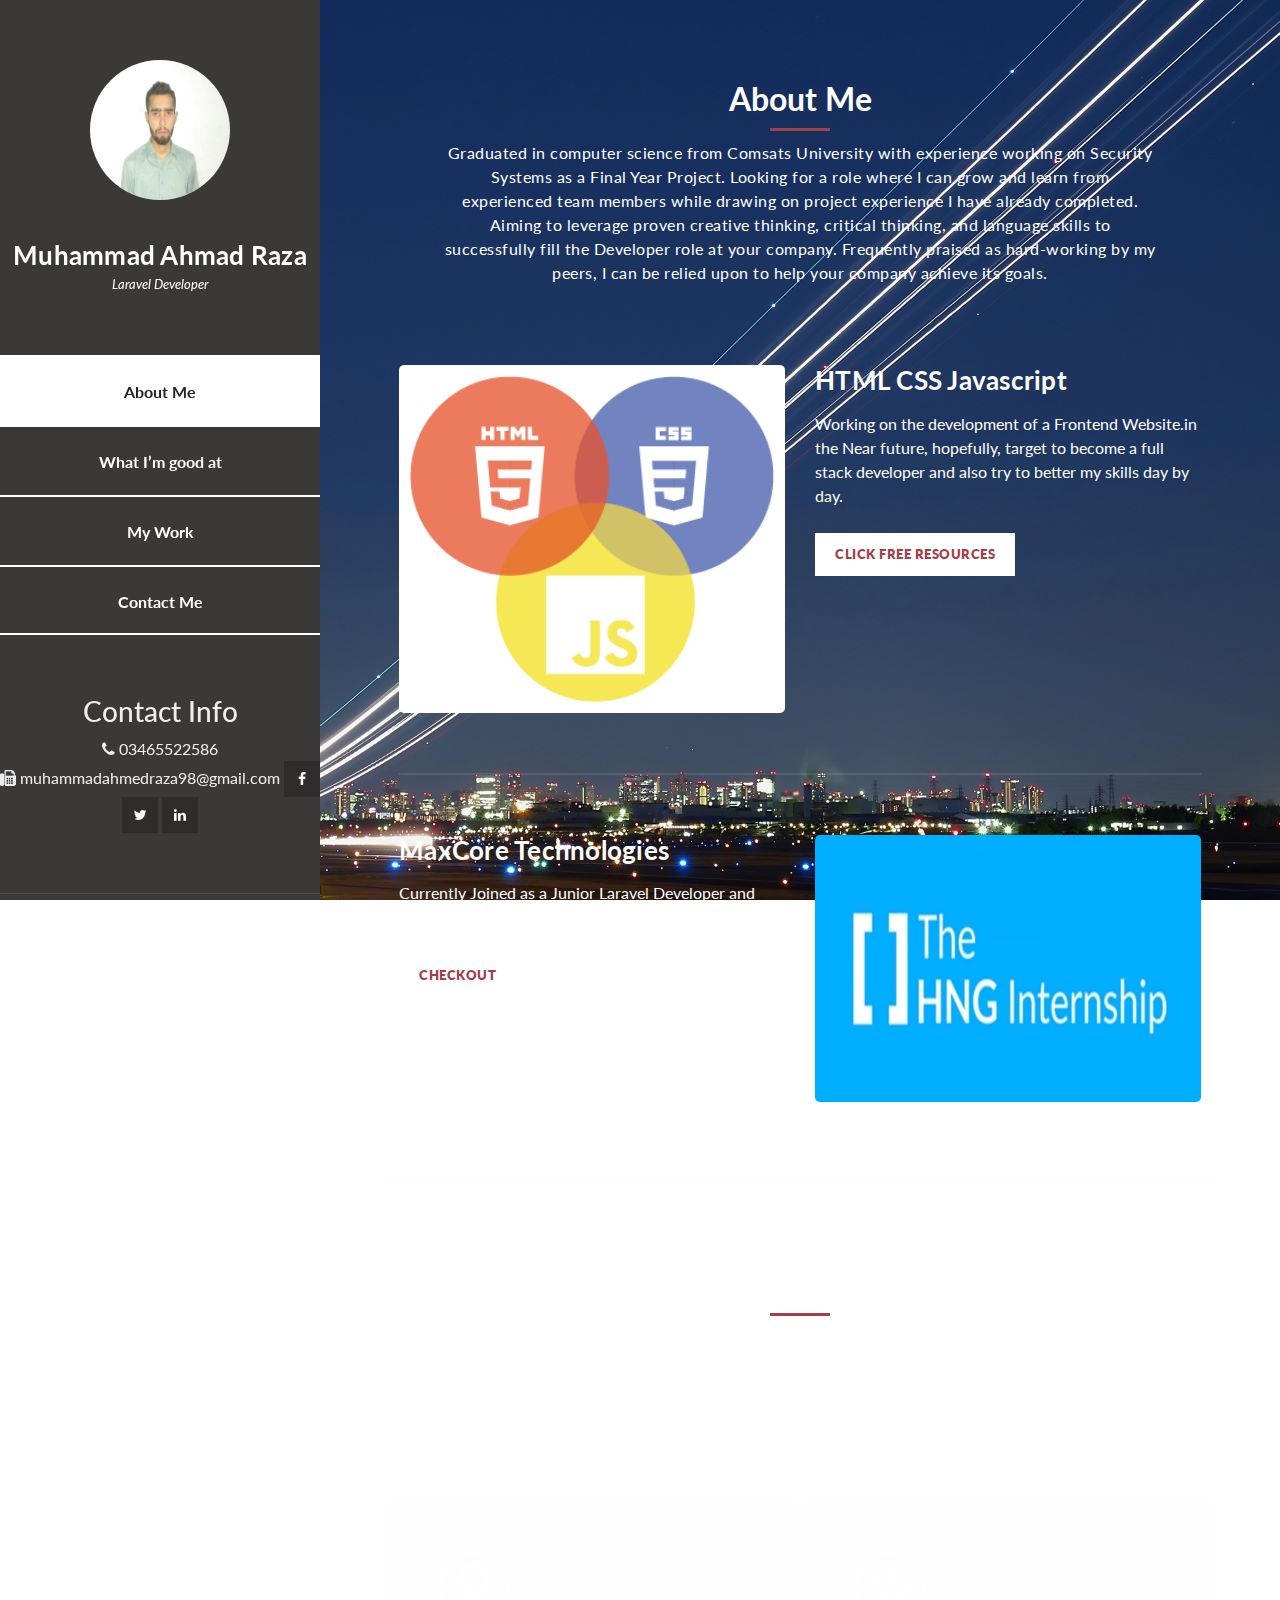
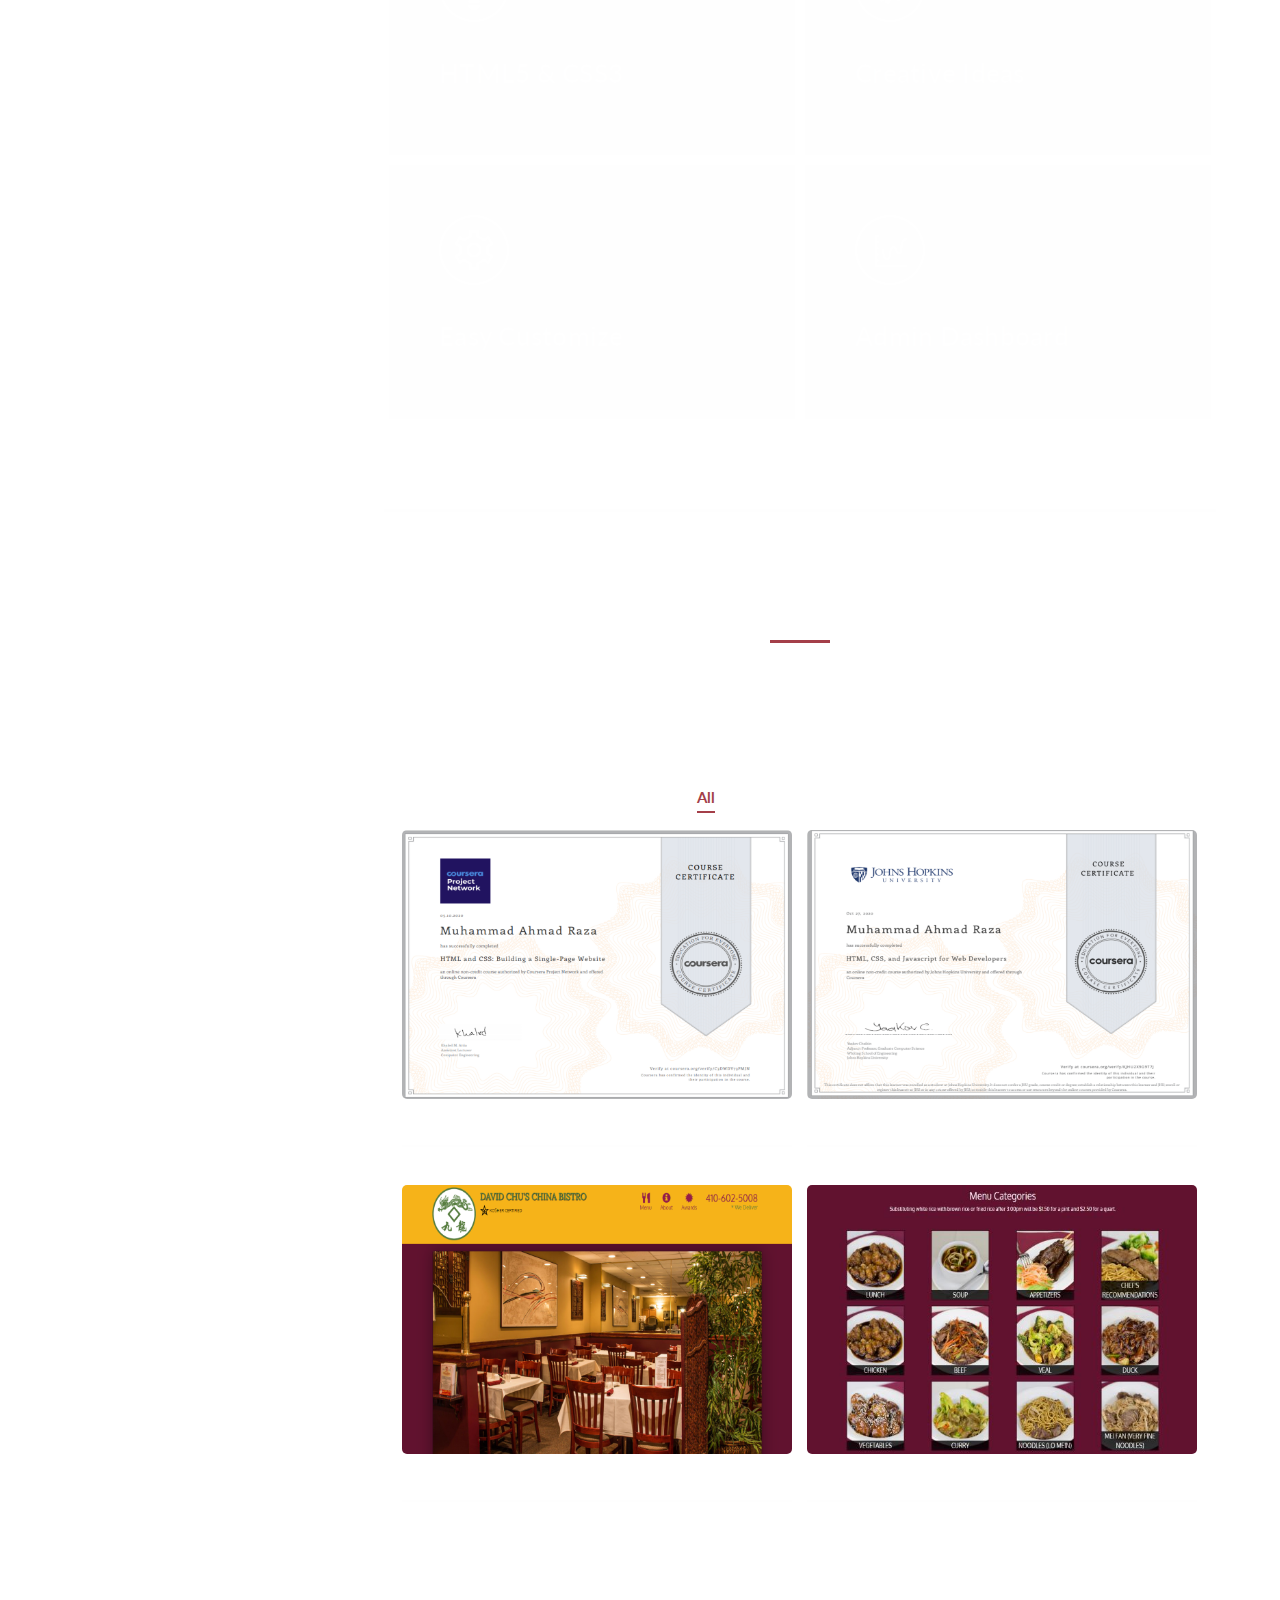
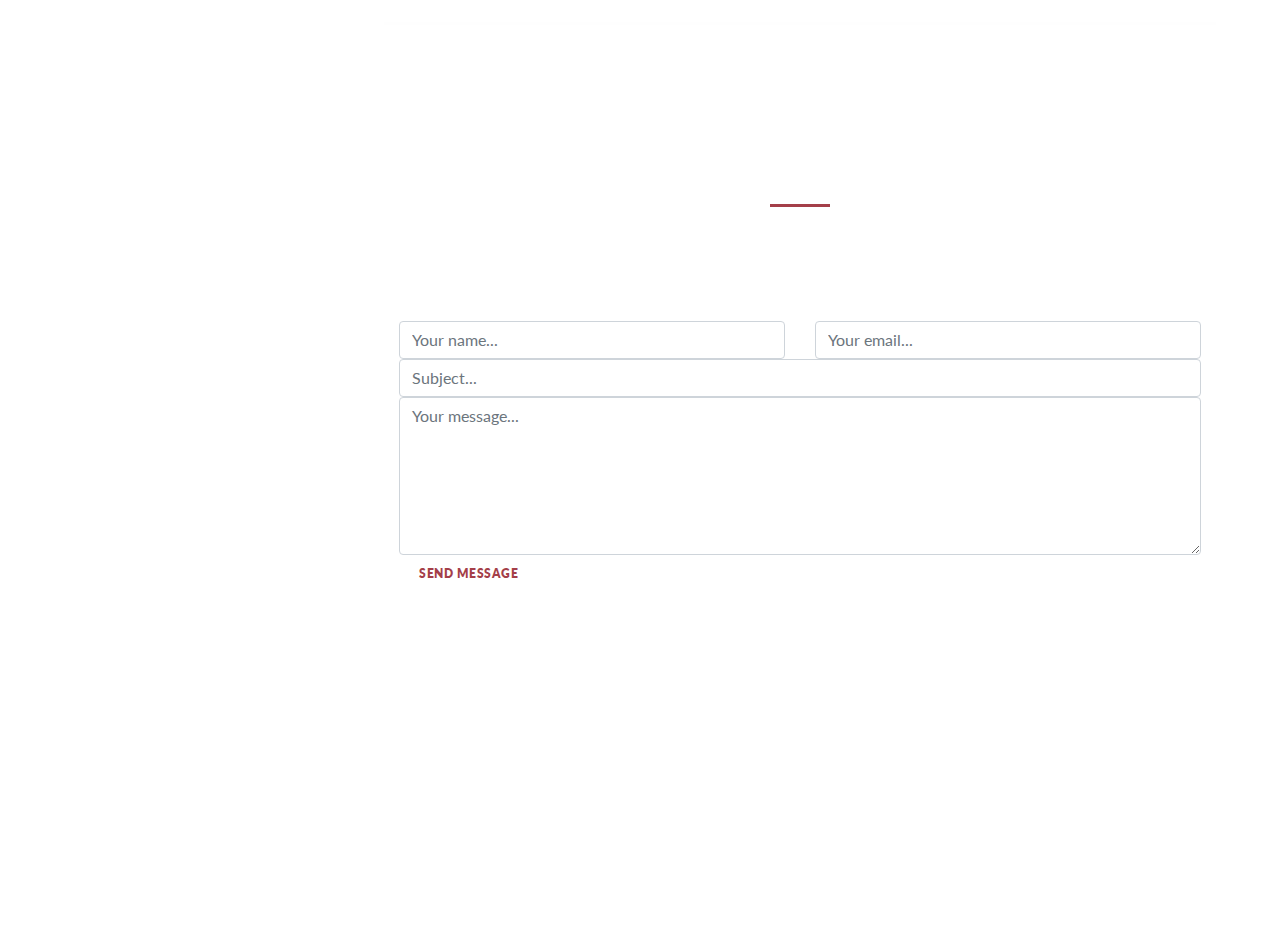
==== commit 42399c0a: "Update index.html" ====
--- a/index.html
+++ b/index.html
@@ -104,8 +104,8 @@
                 <div class="right-text">
                   <h4>HTML CSS Javascript</h4>
                   <p>
-                     Working on development of a Frontend Websites.in Near future,
-                    hopefully target to become a full stack developer and also trying to better my skills day by day.
+                     Working on the development of a Frontend Website.in the Near future,
+                    hopefully, target to become a full stack developer and also try to better my skills day by day.
                   </p>
                   <div class="white-button">
                     <a href="https://www.w3schools.com/html/default.asp">Click free Resources</a>
@@ -118,12 +118,12 @@
             <div class="row">
               <div class="col-md-6">
                 <div class="left-text">
-                  <h4>Zuri Internship</h4>
+                  <h4>MaxCore Technologies</h4>
                   <p>
-                    Currently Joined Zuri intership and loving it.
+                    Currently Joined as a Junior Laravel Developer and loving it.
                   </p>
                   <div class="white-button">
-                    <a href="https://hng.tech/">Checkout</a>
+                    <a href="https://maxcoretechnologies.com/">Checkout</a>
                   </div>
                 </div>
               </div>
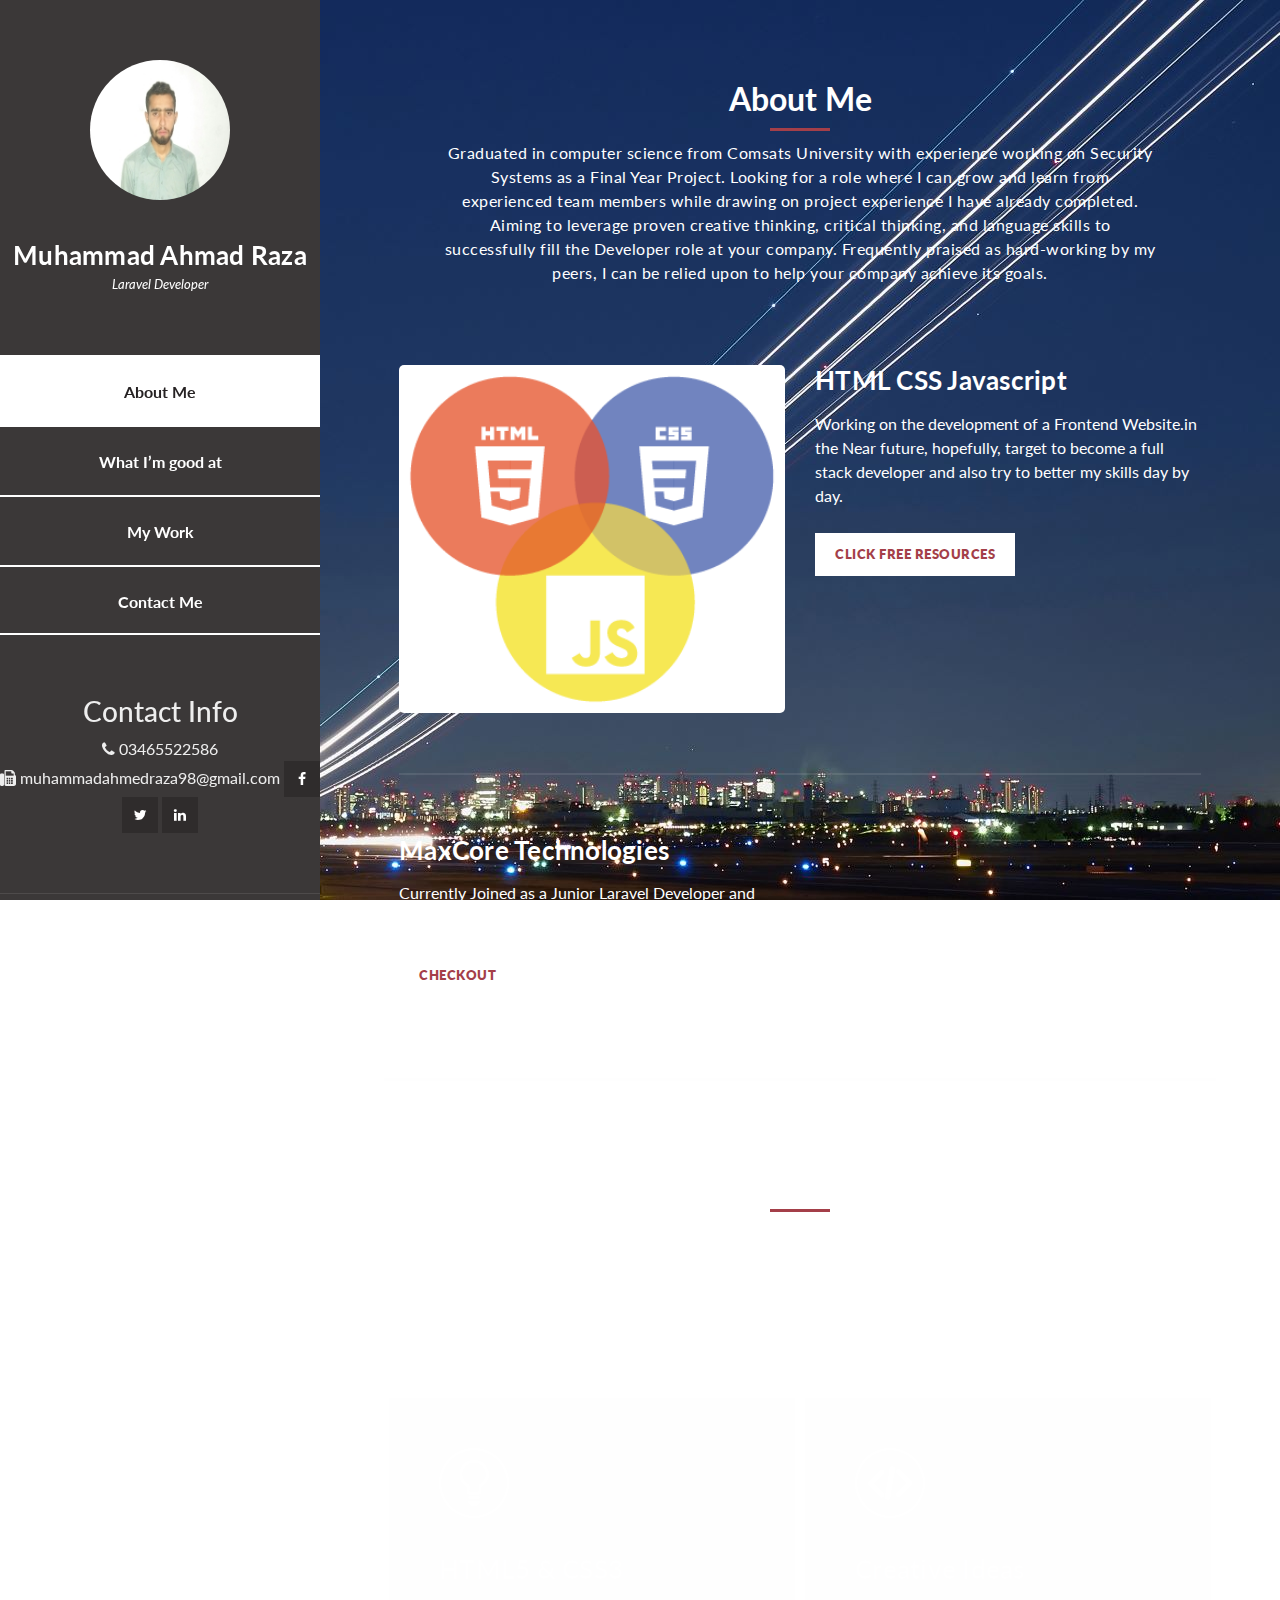
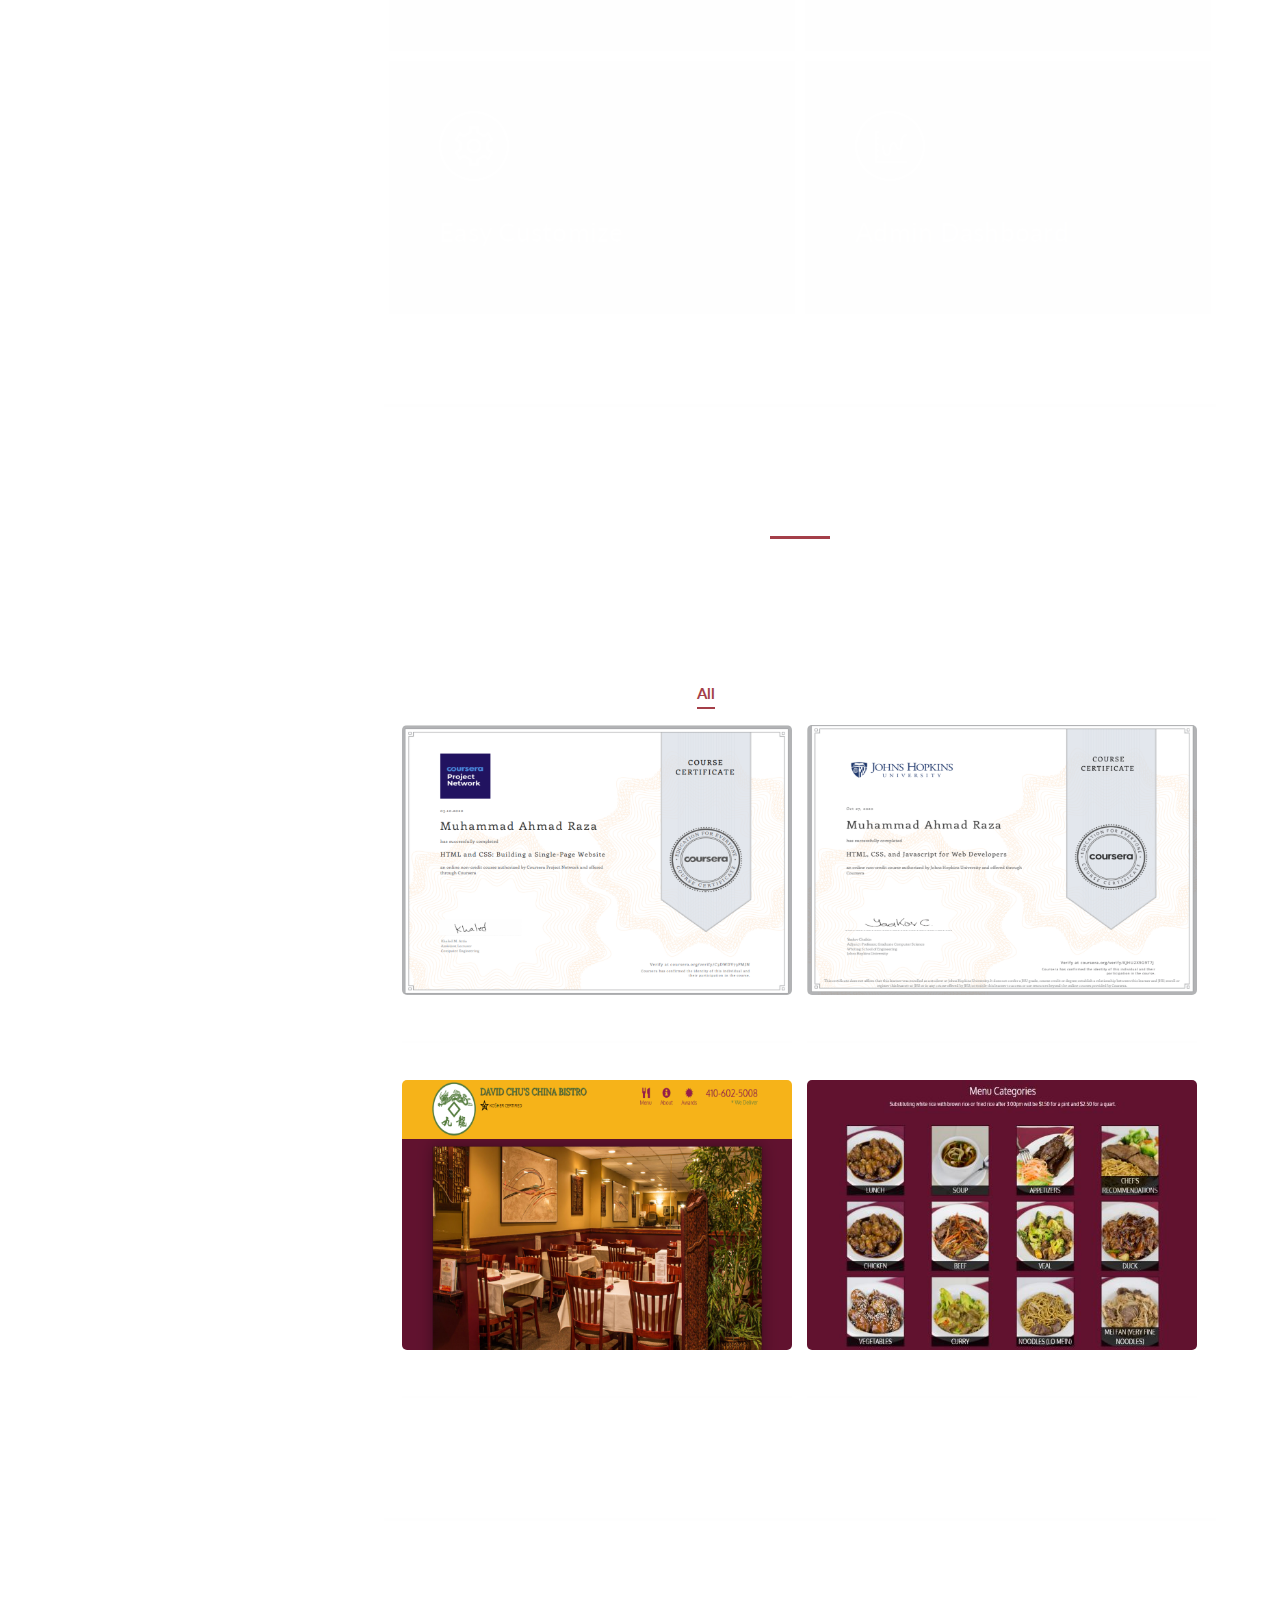
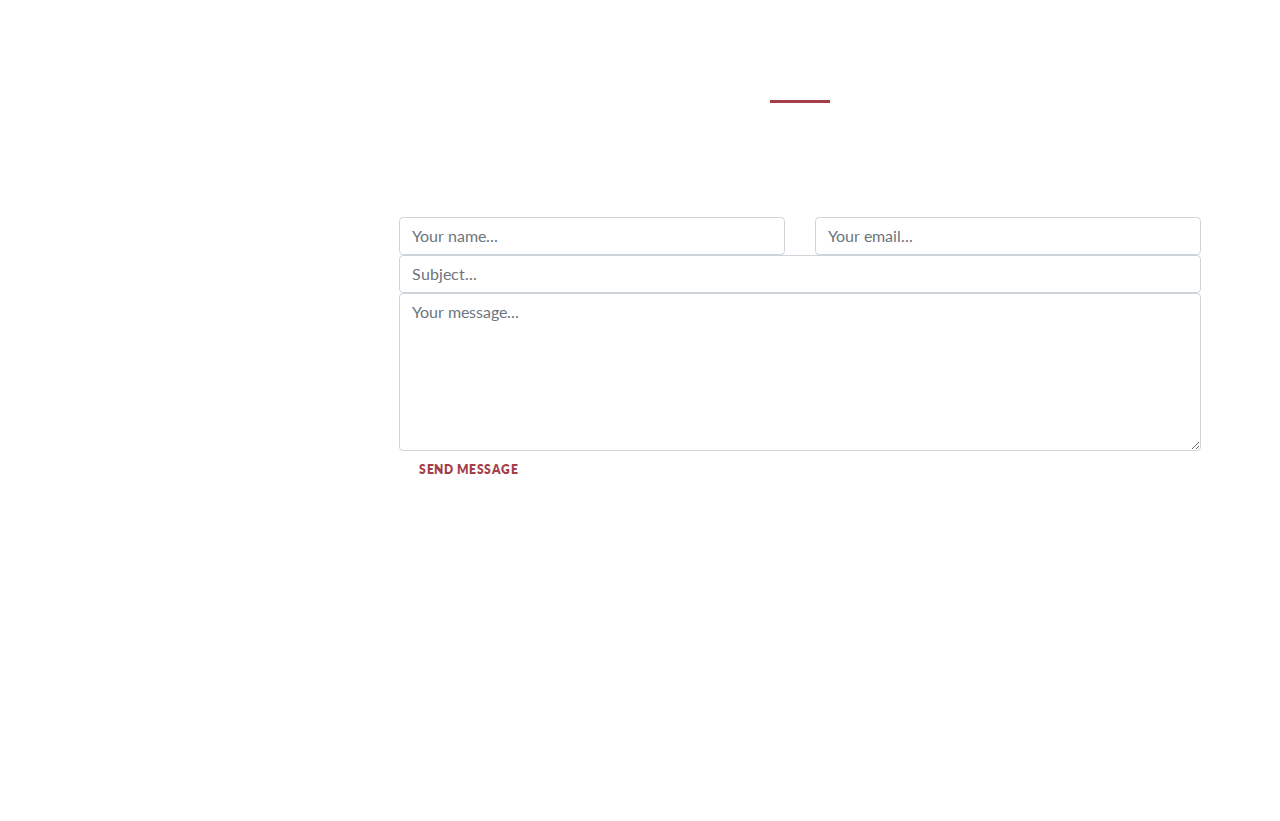
==== commit 8618fe28: "Update index.html" ====
--- a/index.html
+++ b/index.html
@@ -129,7 +129,7 @@
               </div>
               <div class="col-md-6">
                 <div class="right-image">
-                  <img src="assets/images/right-image.jpeg" alt="" />
+                  <img src="" alt="" />
                 </div>
               </div>
             </div>
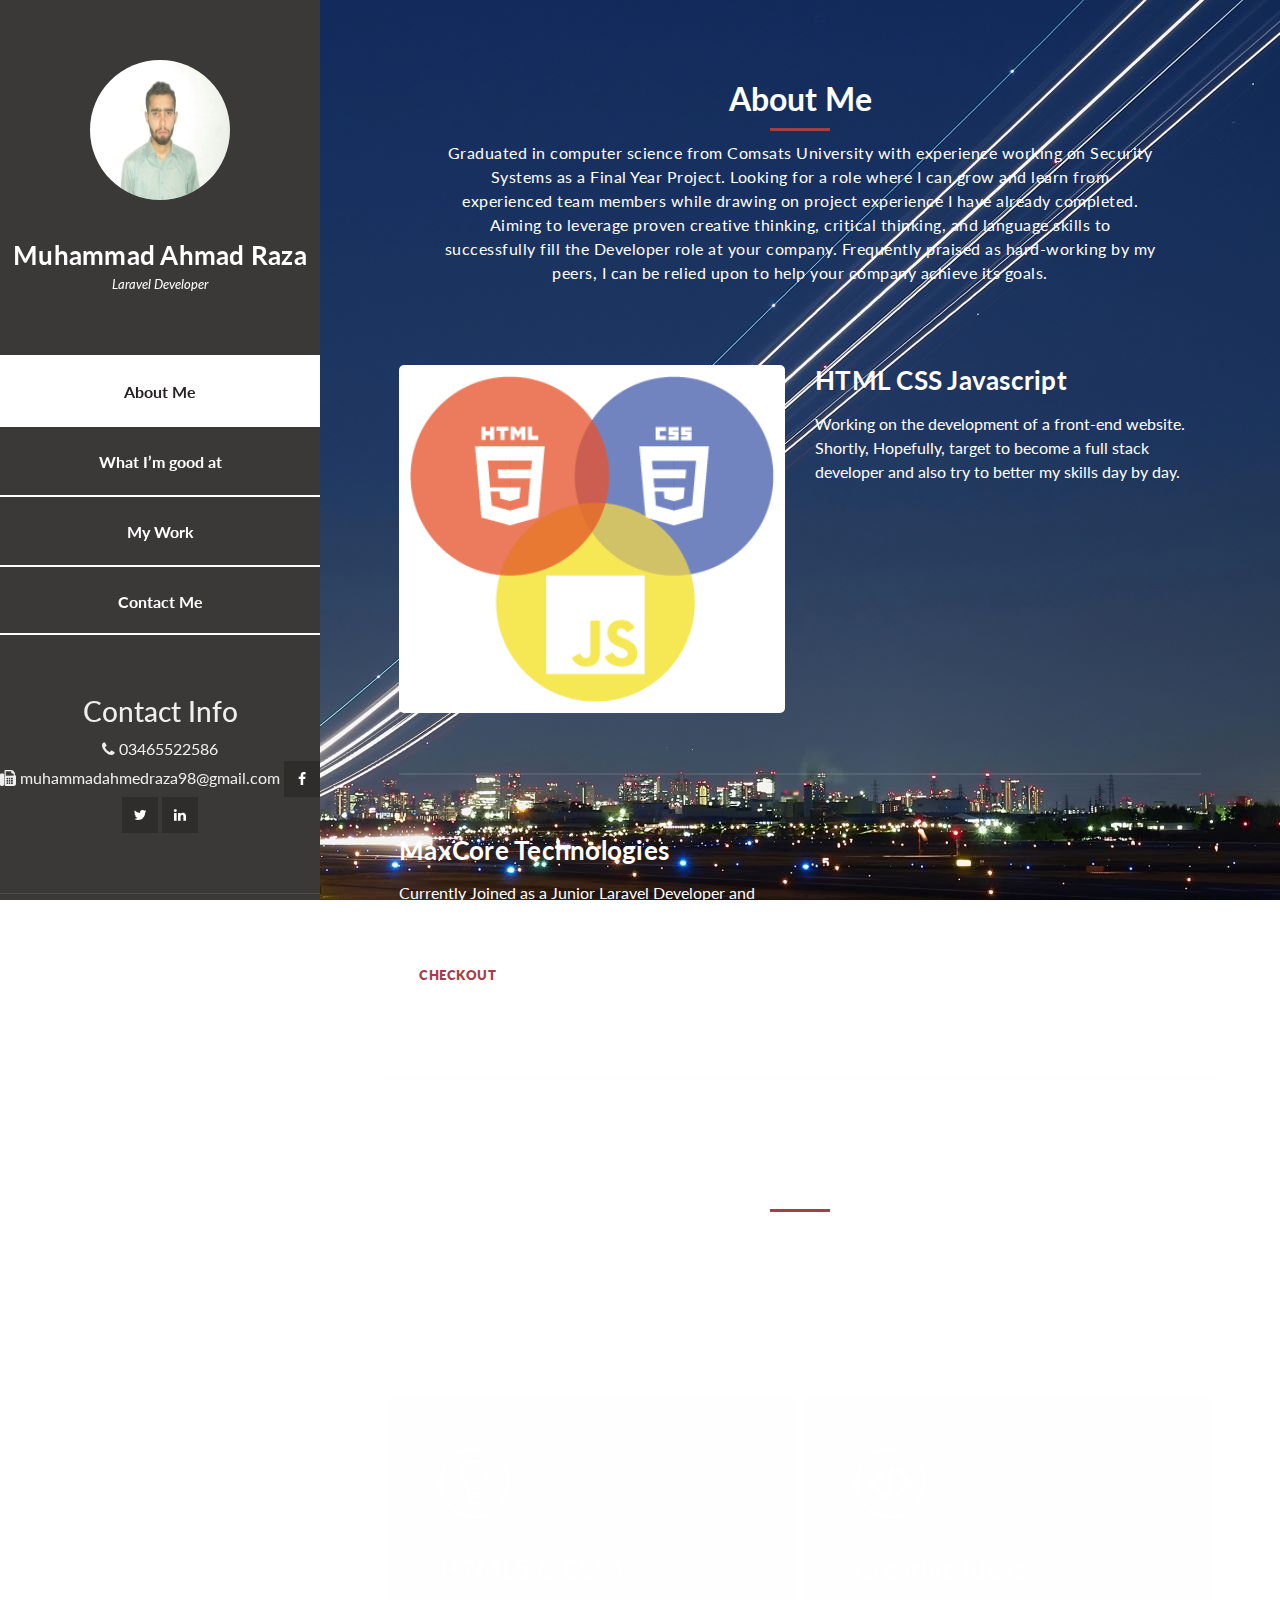
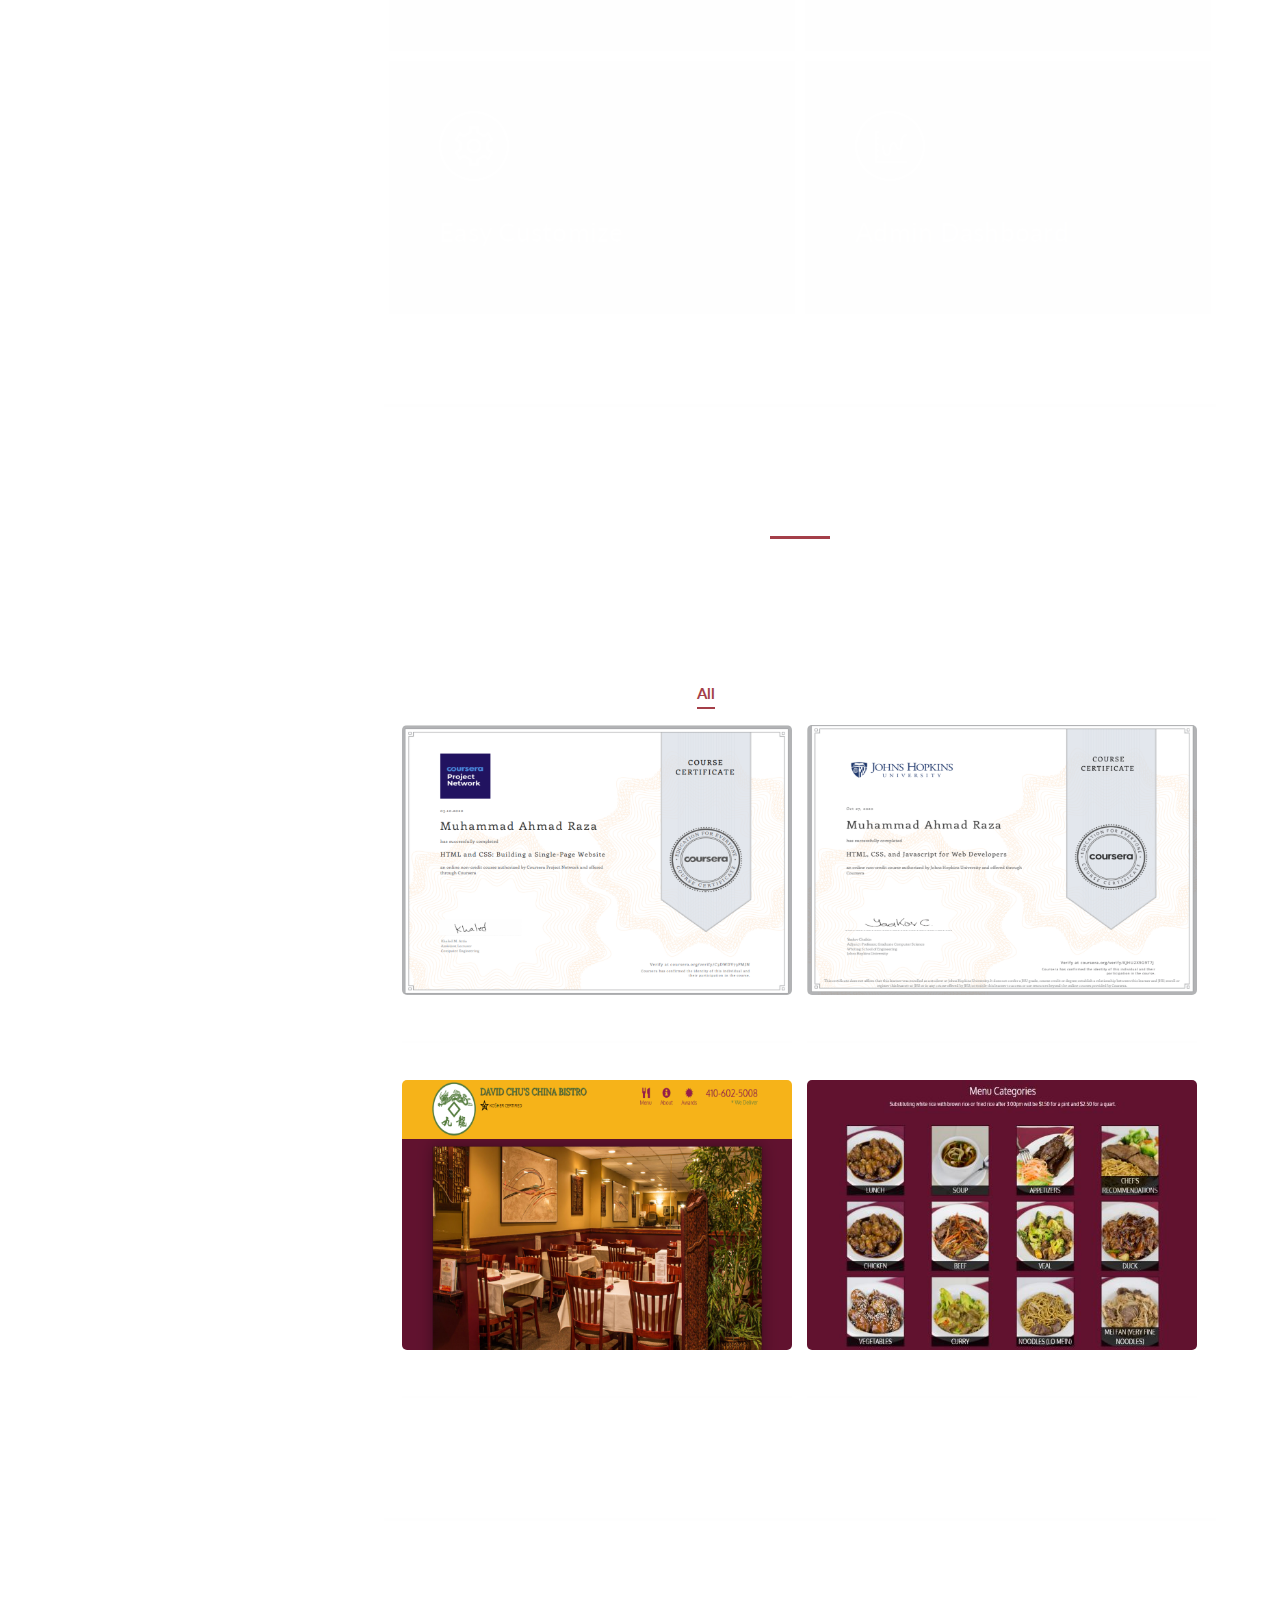
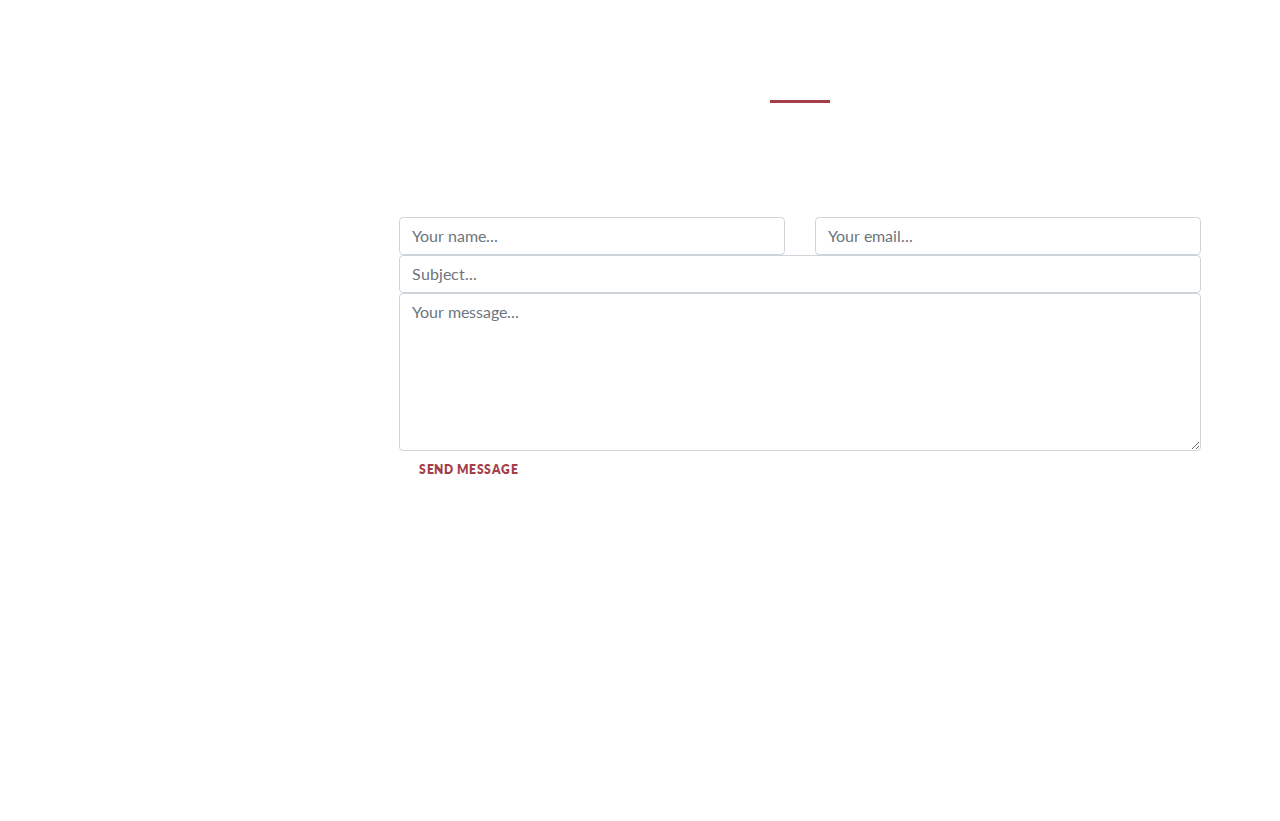
==== commit 369672b9: "Update index.html" ====
--- a/index.html
+++ b/index.html
@@ -104,12 +104,9 @@
                 <div class="right-text">
                   <h4>HTML CSS Javascript</h4>
                   <p>
-                     Working on the development of a Frontend Website.in the Near future,
-                    hopefully, target to become a full stack developer and also try to better my skills day by day.
+                     Working on the development of a front-end website. Shortly,
+                    Hopefully, target to become a full stack developer and also try to better my skills day by day.
                   </p>
-                  <div class="white-button">
-                    <a href="https://www.w3schools.com/html/default.asp">Click free Resources</a>
-                  </div>
                 </div>
               </div>
             </div>
@@ -120,7 +117,7 @@
                 <div class="left-text">
                   <h4>MaxCore Technologies</h4>
                   <p>
-                    Currently Joined as a Junior Laravel Developer and loving it.
+                    Currently Joined as a Junior Laravel Developer and love it.
                   </p>
                   <div class="white-button">
                     <a href="https://maxcoretechnologies.com/">Checkout</a>
@@ -143,7 +140,7 @@
             <h2>What I’m good at?</h2>
             <div class="line-dec"></div>
             <span
-              >I'm good at Hardworking and passionate jobseeker with strong organizational skills eager to secure entry-level machine
+              >I'm a good Hardworking and passionate jobseeker with strong organizational skills eager to secure entry-level machine
                Learning intern in a skilled environment. Ready to help the team achieve company goals.
                Ambitious, career-focused jobseeker, anxious to obtain an entry-level ML position to help launch career while
               achieving company goals..</span>
